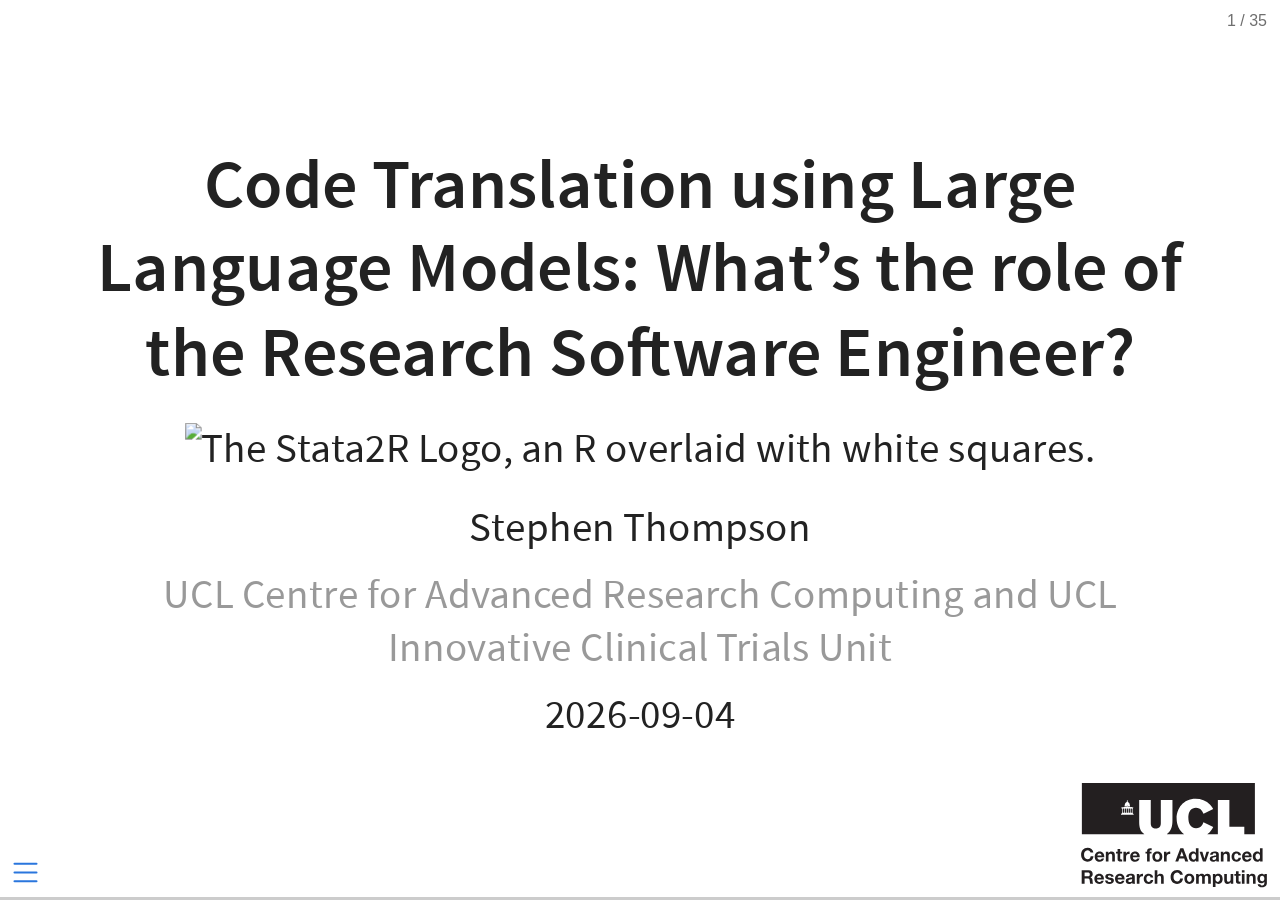
==== logo-slides.html @ 12a66d80 "Built site for gh-pages" ====
<!DOCTYPE html>
<html lang="en"><head>
<script src="logo-slides_files/libs/clipboard/clipboard.min.js"></script>
<script src="logo-slides_files/libs/quarto-html/tabby.min.js"></script>
<script src="logo-slides_files/libs/quarto-html/popper.min.js"></script>
<script src="logo-slides_files/libs/quarto-html/tippy.umd.min.js"></script>
<link href="logo-slides_files/libs/quarto-html/tippy.css" rel="stylesheet">
<link href="logo-slides_files/libs/quarto-html/light-border.css" rel="stylesheet">
<link href="logo-slides_files/libs/quarto-html/quarto-syntax-highlighting-64a204ab8560d761af7679ceaba22944.css" rel="stylesheet" id="quarto-text-highlighting-styles"><meta charset="utf-8">
  <meta name="generator" content="quarto-1.10.18">

  <meta name="author" content="Stephen Thompson">
  <meta name="dcterms.date" content="2026-09-04">
  <title>Code Translation using Large Language Models: What’s the role of the Research Software Engineer?</title>
  <meta name="apple-mobile-web-app-capable" content="yes">
  <meta name="apple-mobile-web-app-status-bar-style" content="black-translucent">
  <meta name="viewport" content="width=device-width, initial-scale=1.0, maximum-scale=1.0, user-scalable=no, minimal-ui">
  <link rel="stylesheet" href="logo-slides_files/libs/revealjs/dist/reset.css">
  <link rel="stylesheet" href="logo-slides_files/libs/revealjs/dist/reveal.css">
  <style>
    /* Default styles provided by pandoc.
    ** See https://pandoc.org/MANUAL.html#variables-for-html for config info.
    */
    span.smallcaps{font-variant: small-caps;}
    div.columns{display: flex; gap: 1.5em;}
    div.column{flex: auto;}
    @media screen {
    div.columns{gap: min(4vw, 1.5em);}
    div.column{overflow-x: auto;}
    }
    div.hanging-indent{margin-left: 1.5em; text-indent: -1.5em;}
    ul.task-list{list-style: none;}
    ul.task-list li input[type="checkbox"] {
      width: 0.8em;
      margin: 0 0.8em 0.2em -1em; /* quarto-specific, see https://github.com/quarto-dev/quarto-cli/issues/4556 */ 
      vertical-align: middle;
    }
    /* CSS for syntax highlighting */
    html { -webkit-text-size-adjust: 100%; }
    pre > code.sourceCode { white-space: pre; position: relative; }
    pre > code.sourceCode > span { display: inline-block; line-height: 1.25; }
    pre > code.sourceCode > span:empty { height: 1.2em; }
    .sourceCode { overflow: visible; }
    code.sourceCode > span { color: inherit; text-decoration: inherit; }
    div.sourceCode { margin: 1em 0; }
    pre.sourceCode { margin: 0; }
    @media screen {
    div.sourceCode { overflow: auto; }
    }
    @media print {
    pre > code.sourceCode { white-space: pre-wrap; }
    pre > code.sourceCode > span { text-indent: -5em; padding-left: 5em; }
    }
    pre.numberSource code
      { counter-reset: source-line 0; }
    pre.numberSource code > span
      { position: relative; left: -4em; counter-increment: source-line; }
    pre.numberSource code > span > a:first-child::before
      { content: counter(source-line);
        position: relative; left: -1em; text-align: right; vertical-align: baseline;
        border: none; display: inline-block;
        -webkit-touch-callout: none; -webkit-user-select: none;
        -khtml-user-select: none; -moz-user-select: none;
        -ms-user-select: none; user-select: none;
        padding: 0 4px; width: 4em;
        color: #aaaaaa;
      }
    pre.numberSource { margin-left: 3em; border-left: 1px solid #aaaaaa;  padding-left: 4px; }
    div.sourceCode
      { color: #003b4f; background-color: #f1f3f5; }
    @media screen {
    pre > code.sourceCode > span > a:first-child::before { text-decoration: underline; }
    }
    code span { color: #003b4f; } /* Normal */
    code span.al { color: #ad0000; } /* Alert */
    code span.an { color: #5e5e5e; } /* Annotation */
    code span.at { color: #657422; } /* Attribute */
    code span.bn { color: #ad0000; } /* BaseN */
    code span.bu { } /* BuiltIn */
    code span.cf { color: #003b4f; font-weight: bold; } /* ControlFlow */
    code span.ch { color: #20794d; } /* Char */
    code span.cn { color: #8f5902; } /* Constant */
    code span.co { color: #5e5e5e; } /* Comment */
    code span.cv { color: #5e5e5e; font-style: italic; } /* CommentVar */
    code span.do { color: #5e5e5e; font-style: italic; } /* Documentation */
    code span.dt { color: #ad0000; } /* DataType */
    code span.dv { color: #ad0000; } /* DecVal */
    code span.er { color: #ad0000; } /* Error */
    code span.ex { } /* Extension */
    code span.fl { color: #ad0000; } /* Float */
    code span.fu { color: #4758ab; } /* Function */
    code span.im { color: #00769e; } /* Import */
    code span.in { color: #5e5e5e; } /* Information */
    code span.kw { color: #003b4f; font-weight: bold; } /* Keyword */
    code span.op { color: #5e5e5e; } /* Operator */
    code span.ot { color: #003b4f; } /* Other */
    code span.pp { color: #ad0000; } /* Preprocessor */
    code span.sc { color: #5e5e5e; } /* SpecialChar */
    code span.ss { color: #20794d; } /* SpecialString */
    code span.st { color: #20794d; } /* String */
    code span.va { color: #111111; } /* Variable */
    code span.vs { color: #20794d; } /* VerbatimString */
    code span.wa { color: #5e5e5e; font-style: italic; } /* Warning */
  </style>
  <link rel="stylesheet" href="logo-slides_files/libs/revealjs/dist/theme/quarto-2740581606dc327e82f18f789b69d8a0.css">
  <link rel="stylesheet" href="css/style.css">
  <link href="logo-slides_files/libs/revealjs/plugin/quarto-line-highlight/line-highlight.css" rel="stylesheet">
  <link href="logo-slides_files/libs/revealjs/plugin/reveal-menu/menu.css" rel="stylesheet">
  <link href="logo-slides_files/libs/revealjs/plugin/reveal-menu/quarto-menu.css" rel="stylesheet">
  <link href="logo-slides_files/libs/revealjs/plugin/quarto-support/footer.css" rel="stylesheet">
  <style type="text/css">
    .reveal div.sourceCode {
      margin: 0;
      overflow: auto;
    }
    .reveal div.hanging-indent {
      margin-left: 1em;
      text-indent: -1em;
    }
    .reveal .slide:not(.center) {
      height: 100%;
    }
    .reveal .slide.scrollable {
      overflow-y: auto;
    }
    .reveal .footnotes {
      height: 100%;
      overflow-y: auto;
    }
    .reveal .slide .absolute {
      position: absolute;
      display: block;
    }
    .reveal .footnotes ol {
      counter-reset: ol;
      list-style-type: none; 
      margin-left: 0;
    }
    .reveal .footnotes ol li:before {
      counter-increment: ol;
      content: counter(ol) ". "; 
    }
    .reveal .footnotes ol li > p:first-child {
      display: inline-block;
    }
    .reveal .slide ul,
    .reveal .slide ol {
      margin-bottom: 0.5em;
    }
    .reveal .slide ul li,
    .reveal .slide ol li {
      margin-top: 0.4em;
      margin-bottom: 0.2em;
    }
    .reveal .slide ul[role="tablist"] li {
      margin-bottom: 0;
    }
    .reveal .slide ul li > *:first-child,
    .reveal .slide ol li > *:first-child {
      margin-block-start: 0;
    }
    .reveal .slide ul li > *:last-child,
    .reveal .slide ol li > *:last-child {
      margin-block-end: 0;
    }
    .reveal .slide .columns:nth-child(3) {
      margin-block-start: 0.8em;
    }
    .reveal blockquote {
      box-shadow: none;
    }
    .reveal .tippy-content>* {
      margin-top: 0.2em;
      margin-bottom: 0.7em;
    }
    .reveal .tippy-content>*:last-child {
      margin-bottom: 0.2em;
    }
    .reveal .slide > img.stretch.quarto-figure-center,
    .reveal .slide > img.r-stretch.quarto-figure-center {
      display: block;
      margin-left: auto;
      margin-right: auto; 
    }
    .reveal .slide > img.stretch.quarto-figure-left,
    .reveal .slide > img.r-stretch.quarto-figure-left  {
      display: block;
      margin-left: 0;
      margin-right: auto; 
    }
    .reveal .slide > img.stretch.quarto-figure-right,
    .reveal .slide > img.r-stretch.quarto-figure-right  {
      display: block;
      margin-left: auto;
      margin-right: 0; 
    }
  </style>
</head>
<body class="quarto-light">
  <div class="reveal">
    <div class="slides">

<section id="title-slide" class="center">
    <h1 class="title">Code Translation using Large Language Models: What’s the role of the Research Software Engineer?</h1>
        <figure>
      <img src="https://avatars.githubusercontent.com/u/278628511?s=400&amp;u=ba33ed091d293c8e9da8789d491a2c1964c3a53c&amp;v=4" width="20%" alt="The Stata2R Logo, an R overlaid with white squares.">
      </figure>
        <p class="author">Stephen Thompson</p>
        <p class="institute" style="color: #999;">UCL Centre for Advanced Research Computing and UCL Innovative Clinical Trials Unit</p>
        <p class="date">2026-09-04</p>
  </section>
<section id="todays-talk" class="slide level2">
<h2>Today’s Talk</h2>
<ul>
<li class="fragment">Brief Introduction (Talk/Stephen/Toby)</li>
<li class="fragment">Background (Collaboration with Clinical Trials Unit)</li>
<li class="fragment">Code Translation Motivation</li>
<li class="fragment">Code Translation Mechanics</li>
<li class="fragment">Workshop Results and Next Steps</li>
</ul>
</section>
<section id="introduction-stephen" class="slide level2">
<h2>Introduction: Stephen</h2>
<ul>
<li class="fragment">Senior Research Software Engineer Since October 2023</li>
<li class="fragment">Background in augmented reality for keyhole surgery.</li>
<li class="fragment">Mostly Healthcare projects: informus, education, EMAP, sense-base.</li>
<li class="fragment">Special interest in game development for healthcare - Astrobalance.</li>
</ul>
</section>
<section id="background---arc-collaboration-with-ictu" class="slide level2">
<h2>Background - ARC Collaboration with ICTU</h2>
<p><img data-src="images/clinical_trials_unit.png" alt="A screenshot of the Innovative Clinical Trials Unit website" height="280"></p>
<ul>
<li class="fragment">World leaders in clinical trial design</li>
<li class="fragment">Robust/tested statistics to support clinical trial design</li>
<li class="fragment">2nd Floor of 90HH</li>
</ul>
</section>
<section id="arc-ictu-collaboration" class="slide level2">
<h2>ARC / ICTU Collaboration</h2>
<ul>
<li class="fragment">Multiyear funding for ARC to support ICTU to improve code quality and sharing.</li>
<li class="fragment">Outputs:
<ul>
<li class="fragment">“Using Large Language Models and Coding Agents to Translate Stata Packages: Benefits and Risks” <a href="https://stata-uk.com/stata-uk-2026.html">Stata Con, London, Next Week</a></li>
<li class="fragment">“Code Translation using Large Language Models: What’s the role of the Research Software Engineer?” <a href="https://virtual.oxfordabstracts.com/event/76908/submission/92">RSE Con, September 2026</a></li>
</ul></li>
</ul>
</section>
<section id="motivation---stata-translation" class="slide level2">
<h2>Motivation - Stata Translation</h2>
<ul>
<li class="fragment">Stata - commercial (closed source) statistical analysis software
<ul>
<li class="fragment">economics, sociology, health</li>
</ul></li>
<li class="fragment">Researchers can publish bespoke packages.
<ul>
<li class="fragment">Stata journal enforces testing/documentation etc.</li>
</ul></li>
<li class="fragment">Compared to Python or R the software impact is limited.</li>
<li class="fragment">Can we increase software impact by translating to other languages?</li>
</ul>
</section>
<section id="motivation-stata-and-r-citation-metrics" class="slide level2">
<h2>Motivation Stata and R (Citation Metrics)</h2>
<ul>
<li class="fragment">R Journal Impact (Scimago Journal Ranking: 0.483) (H-Index 71)</li>
<li class="fragment">Stata Journal Impact (Scimago Journal Ranking: 1.699) (H-Index 123)</li>
</ul>
</section>
<section id="motivation-stata-and-r-software-metrics" class="slide level2">
<h2>Motivation Stata and R (Software Metrics)</h2>
<ul>
<li class="fragment">Stata Language on GitHub 18.4K repositories ~ median 6 stars
<ul>
<li class="fragment">High impact Stata packages reghdfe 248 stars, ietoolkit 244</li>
</ul></li>
<li class="fragment">R Language on GithHub 1.1M repositories ~ median 313 stars</li>
</ul>
</section>
<section id="motivation-stata-and-r---creating-impact" class="slide level2">
<h2>Motivation Stata and R - Creating Impact</h2>
<ul>
<li class="fragment">Conclusion. Translations;
<ul>
<li class="fragment">may not have big impact on paper citations.</li>
<li class="fragment">likely to increase the software impact (re-use, contributions, maintenance) of your software.</li>
</ul></li>
</ul>
</section>
<section id="stata2r-practicalities" class="slide level2">
<h2>Stata2R: Practicalities</h2>
<ul>
<li class="fragment">Pre-requisites:
<ul>
<li class="fragment">Well written/documented/tested Stata code 👍</li>
<li class="fragment">Language Expertise (Stata and R)</li>
<li class="fragment">Domain Expertise (Statistics)</li>
<li class="fragment">Time (funding)</li>
</ul></li>
<li class="fragment">Can we leverage advances in agent based code translation?</li>
</ul>
</section>
<section id="rapidly-growing-work-on-code-translation-using-language-models." class="slide level2">
<h2>Rapidly growing work on code translation using language models.</h2>

<img data-src="images/paper_count.png" style="width:65.0%" alt="A plot showing a rapid increase in pubications references Lanugage models and code translations (to 65 in 2025)" class="r-stretch"></section>
<section id="stata2r-practicalities-1" class="slide level2">
<h2>Stata2R: Practicalities</h2>
<ul>
<li class="fragment">Resources:
<ul>
<li class="fragment">Departmental subscription to Claude Code.</li>
<li class="fragment">Approx 4 weeks RSE time.</li>
</ul></li>
<li class="fragment">Plan:
<ul>
<li class="fragment">Research Code translation.</li>
<li class="fragment">Develop method -&gt; A Claude Plugin.</li>
<li class="fragment">Develop HowTo for Statisticians.</li>
</ul></li>
</ul>
</section>
<section id="whats-in-a-plugin" class="slide level2">
<h2>What’s in a plugin</h2>
<p>A plugin is a collection of <code>Skills</code></p>
<div class="code-copy-outer-scaffold"><div class="sourceCode" id="cb1"><pre class="sourceCode numberSource md number-lines code-with-copy"><code class="sourceCode markdown"><span id="cb1-1"><a href="" aria-label="1"></a>└── skills</span>
<span id="cb1-2"><a href="" aria-label="2"></a>    ├── add-missing-tests</span>
<span id="cb1-3"><a href="" aria-label="3"></a>    │&nbsp;&nbsp; └── SKILL.md</span>
<span id="cb1-4"><a href="" aria-label="4"></a>    ├── add-stata-tests-r</span>
<span id="cb1-5"><a href="" aria-label="5"></a>    │&nbsp;&nbsp; └── SKILL.md</span>
<span id="cb1-6"><a href="" aria-label="6"></a>    ├── hello</span>
<span id="cb1-7"><a href="" aria-label="7"></a>    │&nbsp;&nbsp; └── SKILL.md</span>
<span id="cb1-8"><a href="" aria-label="8"></a>    ├── pseudocode-to-r</span>
<span id="cb1-9"><a href="" aria-label="9"></a>    │&nbsp;&nbsp; ├── assets</span>
<span id="cb1-10"><a href="" aria-label="10"></a>    │&nbsp;&nbsp; ├── references</span>
<span id="cb1-11"><a href="" aria-label="11"></a>    │&nbsp;&nbsp; │&nbsp;&nbsp; └── language_mappings.md</span>
<span id="cb1-12"><a href="" aria-label="12"></a>    │&nbsp;&nbsp; └── SKILL.md</span>
<span id="cb1-13"><a href="" aria-label="13"></a>    ├── run-stata</span>
<span id="cb1-14"><a href="" aria-label="14"></a>    │&nbsp;&nbsp; └── SKILL.md</span>
<span id="cb1-15"><a href="" aria-label="15"></a>    ├── stata-to-pseudocode</span>
<span id="cb1-16"><a href="" aria-label="16"></a>    │&nbsp;&nbsp; ├── assets</span>
<span id="cb1-17"><a href="" aria-label="17"></a>    │&nbsp;&nbsp; ├── references</span>
<span id="cb1-18"><a href="" aria-label="18"></a>    │&nbsp;&nbsp; └── SKILL.md</span>
<span id="cb1-19"><a href="" aria-label="19"></a>    └── translation-strategy</span>
<span id="cb1-20"><a href="" aria-label="20"></a>        ├── assets</span>
<span id="cb1-21"><a href="" aria-label="21"></a>        ├── references</span>
<span id="cb1-22"><a href="" aria-label="22"></a>        └── SKILL.md</span>
<span id="cb1-23"><a href="" aria-label="23"></a></span>
<span id="cb1-24"><a href="" aria-label="24"></a>15 directories, 8 files</span></code></pre></div><button title="Copy to Clipboard" class="code-copy-button"><i class="bi"></i></button></div>
</section>
<section id="whats-in-a-skill" class="slide level2">
<h2>What’s in a Skill</h2>
<p><a href="https://github.com/stata-translations/Stata2R/blob/main/stata-translation/skills/">Skills are Markdown</a></p>
<ul>
<li class="fragment"><p>And easy to install</p>
<pre><code>/plugins marketplace add https://github.com/stata-translations/Stata2R.git
/plugin install stata-translation
/reload-plugins
/stata-translation:hello</code></pre></li>
</ul>
</section>
<section id="run-as-an-interactive-workshop" class="slide level2">
<h2>Run as an interactive workshop</h2>
<p>Developed and delivered a <a href="https://github.com/stata-translations/Stata2R/blob/main/docs/workshop.md">Workshop</a> to around 10 statisticians. Aims:</p>
<ul>
<li class="fragment">Teach them how to use Claude to translate code.</li>
<li class="fragment">Leverage their skills to help understand how well Claude works.
<ul>
<li class="fragment"><a href="https://forms.cloud.microsoft/Pages/ResponsePage.aspx?id=_oivH5ipW0yTySEKEdmlwuNcJ7ofdGhDpRexUha3NYhUMU5QQ000NVpFTVRKRTEzRDRCQ0w4V05XMS4u">Pre Workshop Surveys</a></li>
<li class="fragment"><a href="https://forms.office.com/Pages/ResponsePage.aspx?id=_oivH5ipW0yTySEKEdmlwkgtFALcEfRKnhSRePBd-9dUQjI1SzdIT1pROVBHVDJSNDU3QUNZVTBGTiQlQCN0PWcu">Post work shop survey</a></li>
</ul></li>
</ul>
</section>
<section id="results-brief" class="slide level2">
<h2>Results: Brief</h2>
<ul>
<li class="fragment">Claude can translate code and appears to give sensible results.</li>
<li class="fragment">Participants were generally happy and eager to pursue this further.
<ul>
<li class="fragment">Statisticians take the accuracy of the software very seriously.</li>
</ul></li>
</ul>
</section>
<section id="pre-workshop-current-roles" class="slide level2">
<h2>Pre-Workshop: Current Roles</h2>
<iframe width="100%" height="100%" src="https://stata-translations.github.io/workshop-results/pre-roles.html" title="Answers to survey question on current roles. Total of 9 statisticians, 5 researchers, 1 research software engineer, one Data Scientist."></iframe>
</section>
<section id="pre-workshop-stata-fluency" class="slide level2">
<h2>Pre-Workshop: Stata Fluency</h2>
<iframe width="100%" height="100%" src="https://stata-translations.github.io/workshop-results/pre-stata_fluency.html" title="The participants self reported stata fluency. 8 were fluent, 4 Occasional, 1 never."></iframe>
</section>
<section id="pre-workshop-stata-and-r-fluency" class="slide level2">
<h2>Pre-Workshop: Stata and R Fluency</h2>
<iframe width="100%" height="100%" src="https://stata-translations.github.io/workshop-results/pre-stata-vs-r_fluency.html" title="X-Y plot of Stata vs R Fluency. No one was fluent in both."></iframe>
</section>
<section id="pre-workshop-language-correlation" class="slide level2">
<h2>Pre-Workshop: Language Correlation</h2>
<iframe width="100%" height="100%" src="https://stata-translations.github.io/workshop-results/pre-languages.html" title="Correlation between language fluency. Fluency in Stata was negatively correlated with fluency in R, Python, and Matlab."></iframe>
</section>
<section id="pre-workshop-expectations-word-cloud" class="slide level2">
<h2>Pre-Workshop: Expectations Word Cloud</h2>
<iframe width="100%" height="100%" src="https://stata-translations.github.io/workshop-results/pre_expectations.html" title="A word cloud of answers to the free text question 'Is there anything specific you want to get out of the workshop?' The dominant phrase is 'Stata to R Translation' Other phrases include 'LLM Workflow best practices' and 'Exploring Claude's Capabilities'"></iframe>
</section>
<section id="post-workshop-concerns-work-cloud" class="slide level2">
<h2>Post-Workshop: Concerns Work Cloud</h2>
<iframe width="100%" height="100%" src="https://stata-translations.github.io/workshop-results/post_concerns_wordcloud.html" title="A word cloud of answers to the post workshop question 'What concerns (if any) do you have with using large language models for code translation? Notabale answers include 'Fear of hidden errors' and 'Testing and output control'"></iframe>
</section>
<section id="post-workshop-ideas-for-improvements-future-work." class="slide level2">
<h2>Post-Workshop: Ideas for Improvements / Future Work.</h2>
<iframe width="100%" height="100%" src="https://stata-translations.github.io/workshop-results/post_improvements.html" title="A word cloud of answers to the question " what="" improvements="" would="" you="" suggest?="" most="" respondonts="" wanted="" to="" see="" more="" work="" on="" 'verifying="" correctness'"=""></iframe>
</section>
<section id="post-workshop-skills-assessment-analysis." class="slide level2">
<h2>Post-Workshop: Skills assessment (analysis).</h2>
<iframe width="100%" height="100%" src="https://stata-translations.github.io/workshop-results/post_model_analysis.html" title="The third blood vessel game."></iframe>
</section>
<section id="post-workshop-skills-assessment-infrastructure." class="slide level2">
<h2>Post-Workshop: Skills assessment (infrastructure).</h2>
<iframe width="100%" height="100%" src="https://stata-translations.github.io/workshop-results/post_model_infrastructure.html" title="The third blood vessel game."></iframe>
</section>
<section id="post-workshop-skills-assessment-interaction-required." class="slide level2">
<h2>Post-Workshop: Skills assessment (interaction required).</h2>
<iframe width="100%" height="100%" src="https://stata-translations.github.io/workshop-results/post_model_interaction.html" title="The third blood vessel game."></iframe>
</section>
<section id="post-workshop-skills-assessment-pseudocode." class="slide level2">
<h2>Post-Workshop: Skills assessment (pseudocode).</h2>
<iframe width="100%" height="100%" src="https://stata-translations.github.io/workshop-results/post_model_pseudocode.html" title="The third blood vessel game."></iframe>
</section>
<section id="post-workshop-skills-assessment-reliability." class="slide level2">
<h2>Post-Workshop: Skills assessment (reliability).</h2>
<iframe width="100%" height="100%" src="https://stata-translations.github.io/workshop-results/post_model_reliability.html" title="The third blood vessel game."></iframe>
</section>
<section id="post-workshop-skills-assessment-target-language-quality." class="slide level2">
<h2>Post-Workshop: Skills assessment (target language quality).</h2>
<iframe width="100%" height="100%" src="https://stata-translations.github.io/workshop-results/post_model_target_language.html" title="The third blood vessel game."></iframe>
</section>
<section id="post-workshop-skills-assessment-testing-quality." class="slide level2">
<h2>Post-Workshop: Skills assessment (testing quality).</h2>
<iframe width="100%" height="100%" src="https://stata-translations.github.io/workshop-results/post_model_testing.html" title="The third blood vessel game."></iframe>
</section>
<section id="post-workshop-skills-assessment-time-taken." class="slide level2">
<h2>Post-Workshop: Skills assessment (Time Taken).</h2>
<iframe width="100%" height="100%" src="https://stata-translations.github.io/workshop-results/post_model_time.html" title="The third blood vessel game."></iframe>
</section>
<section id="post-workshop-skills-assessment-documentation-quality." class="slide level2">
<h2>Post-Workshop: Skills assessment (Documentation Quality).</h2>
<iframe width="100%" height="100%" src="https://stata-translations.github.io/workshop-results/post_model_vs_effort.html" title="The third blood vessel game."></iframe>
</section>
<section id="post-workshop-workshop-quality" class="slide level2">
<h2>Post-Workshop: Workshop Quality</h2>
<iframe width="100%" height="100%" src="https://stata-translations.github.io/workshop-results/post_workshop_useful.html" title="The third blood vessel game."></iframe>
</section>
<section id="summary" class="slide level2">
<h2>Summary</h2>
<ul>
<li class="fragment">Claude can translate code.</li>
<li class="fragment">The plugin provides some structure, but human intervention is still required to keep Claude on track.</li>
<li class="fragment">Translation depends on documentation and testing as well as source code quality.</li>
<li class="fragment">Results are non deterministic.</li>
<li class="fragment">Future work: Publish to CRAN.</li>
</ul>
</section>
<section id="with-thanks-to" class="slide level2">
<h2>With thanks to:</h2>
<p>Asif Tamuri, James Carpenter, Matthew Burnell, David Fisher, Babak Choodri-Oskooei, Matteo Quartagno, Becky Turner, Tra My Pham, Guilio Scola, Michelle Clements, Ian White, Samina Begum, Henry Bern, Akshay Jagadeesh, David Perez-Suarez, Haroon Chughtai, and Toby.</p>

</section>
    </div>
  <div class="quarto-auto-generated-content" style="display: none;">
<p><img src="images/arc-logo.svg" class="slide-logo"></p>
<div class="footer footer-default">

</div>
</div></div>

  <script>window.backupDefine = window.define; window.define = undefined;</script>
  <script src="logo-slides_files/libs/revealjs/dist/reveal.js"></script>
  <!-- reveal.js plugins -->
  <script src="logo-slides_files/libs/revealjs/plugin/quarto-line-highlight/line-highlight.js"></script>
  <script src="logo-slides_files/libs/revealjs/plugin/pdf-export/pdfexport.js"></script>
  <script src="logo-slides_files/libs/revealjs/plugin/reveal-menu/menu.js"></script>
  <script src="logo-slides_files/libs/revealjs/plugin/reveal-menu/quarto-menu.js"></script>
  <script src="logo-slides_files/libs/revealjs/plugin/quarto-support/support.js"></script>
  

  <script src="logo-slides_files/libs/revealjs/plugin/notes/notes.js"></script>
  <script src="logo-slides_files/libs/revealjs/plugin/search/search.js"></script>
  <script src="logo-slides_files/libs/revealjs/plugin/zoom/zoom.js"></script>
  <script src="logo-slides_files/libs/revealjs/plugin/math/math.js"></script>
  <script>window.define = window.backupDefine; window.backupDefine = undefined;</script>

  <script>

      // Full list of configuration options available at:
      // https://revealjs.com/config/
      Reveal.initialize({
'controlsAuto': true,
'previewLinksAuto': false,
'pdfSeparateFragments': false,
'autoAnimateEasing': "ease",
'autoAnimateDuration': 1,
'autoAnimateUnmatched': true,
'jumpToSlide': true,
'menu': {"side":"left","useTextContentForMissingTitles":true,"markers":false,"loadIcons":false,"custom":[{"title":"Tools","icon":"<i class=\"fas fa-gear\"></i>","content":"<ul class=\"slide-menu-items\">\n<li class=\"slide-tool-item active\" data-item=\"0\"><a href=\"#\" onclick=\"RevealMenuToolHandlers.fullscreen(event)\"><kbd>f</kbd> Fullscreen</a></li>\n<li class=\"slide-tool-item\" data-item=\"1\"><a href=\"#\" onclick=\"RevealMenuToolHandlers.speakerMode(event)\"><kbd>s</kbd> Speaker View</a></li>\n<li class=\"slide-tool-item\" data-item=\"2\"><a href=\"#\" onclick=\"RevealMenuToolHandlers.overview(event)\"><kbd>o</kbd> Slide Overview</a></li>\n<li class=\"slide-tool-item\" data-item=\"3\"><a href=\"#\" onclick=\"RevealMenuToolHandlers.togglePdfExport(event)\"><kbd>e</kbd> PDF Export Mode</a></li>\n<li class=\"slide-tool-item\" data-item=\"4\"><a href=\"#\" onclick=\"RevealMenuToolHandlers.toggleScrollView(event)\"><kbd>r</kbd> Scroll View Mode</a></li>\n<li class=\"slide-tool-item\" data-item=\"5\"><a href=\"#\" onclick=\"RevealMenuToolHandlers.keyboardHelp(event)\"><kbd>?</kbd> Keyboard Help</a></li>\n</ul>"}],"openButton":true},
'smaller': false,
 
        // Display controls in the bottom right corner
        controls: false,

        // Help the user learn the controls by providing hints, for example by
        // bouncing the down arrow when they first encounter a vertical slide
        controlsTutorial: false,

        // Determines where controls appear, "edges" or "bottom-right"
        controlsLayout: 'edges',

        // Visibility rule for backwards navigation arrows; "faded", "hidden"
        // or "visible"
        controlsBackArrows: 'faded',

        // Display a presentation progress bar
        progress: true,

        // Display the page number of the current slide
        slideNumber: 'c/t',

        // 'all', 'print', or 'speaker'
        showSlideNumber: 'all',

        // Add the current slide number to the URL hash so that reloading the
        // page/copying the URL will return you to the same slide
        hash: true,

        // Start with 1 for the hash rather than 0
        hashOneBasedIndex: false,

        // Flags if we should monitor the hash and change slides accordingly
        respondToHashChanges: true,

        // Push each slide change to the browser history
        history: true,

        // Enable keyboard shortcuts for navigation
        keyboard: true,

        // Enable the slide overview mode
        overview: true,

        // Disables the default reveal.js slide layout (scaling and centering)
        // so that you can use custom CSS layout
        disableLayout: false,

        // Vertical centering of slides
        center: false,

        // Enables touch navigation on devices with touch input
        touch: true,

        // Loop the presentation
        loop: false,

        // Change the presentation direction to be RTL
        rtl: false,

        // see https://revealjs.com/vertical-slides/#navigation-mode
        navigationMode: 'linear',

        // Randomizes the order of slides each time the presentation loads
        shuffle: false,

        // Turns fragments on and off globally
        fragments: true,

        // Flags whether to include the current fragment in the URL,
        // so that reloading brings you to the same fragment position
        fragmentInURL: false,

        // Flags if the presentation is running in an embedded mode,
        // i.e. contained within a limited portion of the screen
        embedded: false,

        // Flags if we should show a help overlay when the questionmark
        // key is pressed
        help: true,

        // Flags if it should be possible to pause the presentation (blackout)
        pause: true,

        // Flags if speaker notes should be visible to all viewers
        showNotes: false,

        // Global override for autoplaying embedded media (null/true/false)
        autoPlayMedia: null,

        // Global override for preloading lazy-loaded iframes (null/true/false)
        preloadIframes: null,

        // Number of milliseconds between automatically proceeding to the
        // next slide, disabled when set to 0, this value can be overwritten
        // by using a data-autoslide attribute on your slides
        autoSlide: 0,

        // Stop auto-sliding after user input
        autoSlideStoppable: true,

        // Use this method for navigation when auto-sliding
        autoSlideMethod: null,

        // Specify the average time in seconds that you think you will spend
        // presenting each slide. This is used to show a pacing timer in the
        // speaker view
        defaultTiming: null,

        // Enable slide navigation via mouse wheel
        mouseWheel: false,

        // The display mode that will be used to show slides
        display: 'block',

        // Hide cursor if inactive
        hideInactiveCursor: true,

        // Time before the cursor is hidden (in ms)
        hideCursorTime: 5000,

        // Opens links in an iframe preview overlay
        previewLinks: false,

        // Transition style (none/fade/slide/convex/concave/zoom)
        transition: 'none',

        // Transition speed (default/fast/slow)
        transitionSpeed: 'default',

        // Transition style for full page slide backgrounds
        // (none/fade/slide/convex/concave/zoom)
        backgroundTransition: 'none',

        // Number of slides away from the current that are visible
        viewDistance: 3,

        // Number of slides away from the current that are visible on mobile
        // devices. It is advisable to set this to a lower number than
        // viewDistance in order to save resources.
        mobileViewDistance: 2,

        // The "normal" size of the presentation, aspect ratio will be preserved
        // when the presentation is scaled to fit different resolutions. Can be
        // specified using percentage units.
        width: 1050,

        height: 700,

        // Factor of the display size that should remain empty around the content
        margin: 0.15,

        math: {
          mathjax: 'https://cdn.jsdelivr.net/npm/mathjax@2.7.9/MathJax.js',
          config: 'TeX-AMS_HTML-full',
          tex2jax: {
            inlineMath: [['\\(','\\)']],
            displayMath: [['\\[','\\]']],
            balanceBraces: true,
            processEscapes: false,
            processRefs: true,
            processEnvironments: true,
            preview: 'TeX',
            skipTags: ['script','noscript','style','textarea','pre','code'],
            ignoreClass: 'tex2jax_ignore',
            processClass: 'tex2jax_process'
          },
        },

        // reveal.js plugins
        plugins: [QuartoLineHighlight, PdfExport, RevealMenu, QuartoSupport,

          RevealMath,
          RevealNotes,
          RevealSearch,
          RevealZoom
        ]
      });
    </script>
    <script id="quarto-html-after-body" type="application/javascript">
      window.document.addEventListener("DOMContentLoaded", function (event) {
        const tabsets =  window.document.querySelectorAll(".panel-tabset-tabby")
        tabsets.forEach(function(tabset) {
          const tabby = new Tabby('#' + tabset.id);
        });
        const isCodeAnnotation = (el) => {
          for (const clz of el.classList) {
            if (clz.startsWith('code-annotation-')) {                     
              return true;
            }
          }
          return false;
        }
        const onCopySuccess = function(e) {
          // button target
          const button = e.trigger;
          // don't keep focus
          button.blur();
          // flash "checked"
          button.classList.add('code-copy-button-checked');
          var currentTitle = button.getAttribute("title");
          button.setAttribute("title", "Copied!");
          let tooltip;
          if (window.bootstrap) {
            button.setAttribute("data-bs-toggle", "tooltip");
            button.setAttribute("data-bs-placement", "left");
            button.setAttribute("data-bs-title", "Copied!");
            tooltip = new bootstrap.Tooltip(button, 
              { trigger: "manual", 
                customClass: "code-copy-button-tooltip",
                offset: [0, -8]});
            tooltip.show();    
          }
          setTimeout(function() {
            if (tooltip) {
              tooltip.hide();
              button.removeAttribute("data-bs-title");
              button.removeAttribute("data-bs-toggle");
              button.removeAttribute("data-bs-placement");
            }
            button.setAttribute("title", currentTitle);
            button.classList.remove('code-copy-button-checked');
          }, 1000);
          // clear code selection
          e.clearSelection();
        }
        const getTextToCopy = function(trigger) {
          const outerScaffold = trigger.parentElement.cloneNode(true);
          const codeEl = outerScaffold.querySelector('code');
          for (const childEl of codeEl.children) {
            if (isCodeAnnotation(childEl)) {
              childEl.remove();
            }
          }
          return codeEl.innerText;
        }
        const clipboard = new window.ClipboardJS('.code-copy-button:not([data-in-quarto-modal])', {
          text: getTextToCopy
        });
        clipboard.on('success', onCopySuccess);
        if (window.document.getElementById('quarto-embedded-source-code-modal')) {
          const clipboardModal = new window.ClipboardJS('.code-copy-button[data-in-quarto-modal]', {
            text: getTextToCopy,
            container: window.document.getElementById('quarto-embedded-source-code-modal')
          });
          clipboardModal.on('success', onCopySuccess);
        }
          var localhostRegex = new RegExp(/^(?:http|https):\/\/localhost\:?[0-9]*\//);
          var mailtoRegex = new RegExp(/^mailto:/);
            var filterRegex = new RegExp('/' + window.location.host + '/');
          var isInternal = (href) => {
              return filterRegex.test(href) || localhostRegex.test(href) || mailtoRegex.test(href);
          }
          // Inspect non-navigation links and adorn them if external
         var links = window.document.querySelectorAll('a[href]:not(.nav-link):not(.navbar-brand):not(.toc-action):not(.sidebar-link):not(.sidebar-item-toggle):not(.pagination-link):not(.no-external):not([aria-hidden]):not(.dropdown-item):not(.quarto-navigation-tool):not(.about-link)');
          for (var i=0; i<links.length; i++) {
            const link = links[i];
            if (!isInternal(link.href)) {
              // undo the damage that might have been done by quarto-nav.js in the case of
              // links that we want to consider external
              if (link.dataset.originalHref !== undefined) {
                link.href = link.dataset.originalHref;
              }
            }
          }
        function tippyHover(el, contentFn, onTriggerFn, onUntriggerFn) {
          const config = {
            allowHTML: true,
            maxWidth: 500,
            delay: 100,
            arrow: false,
            appendTo: function(el) {
                return el.closest('section.slide') || el.parentElement;
            },
            interactive: true,
            interactiveBorder: 10,
            theme: 'light-border',
            placement: 'bottom-start',
          };
          if (contentFn) {
            config.content = contentFn;
          }
          if (onTriggerFn) {
            config.onTrigger = onTriggerFn;
          }
          if (onUntriggerFn) {
            config.onUntrigger = onUntriggerFn;
          }
            config['offset'] = [0,0];
            config['maxWidth'] = 700;
          window.tippy(el, config); 
        }
        const noterefs = window.document.querySelectorAll('a[role="doc-noteref"]');
        for (var i=0; i<noterefs.length; i++) {
          const ref = noterefs[i];
          tippyHover(ref, function() {
            // use id or data attribute instead here
            let href = ref.getAttribute('data-footnote-href') || ref.getAttribute('href');
            try { href = new URL(href).hash; } catch {}
            const id = href.replace(/^#\/?/, "");
            const note = window.document.getElementById(id);
            if (note) {
              return note.innerHTML;
            } else {
              return "";
            }
          });
        }
        const findCites = (el) => {
          const parentEl = el.parentElement;
          if (parentEl) {
            const cites = parentEl.dataset.cites;
            if (cites) {
              return {
                el,
                cites: cites.split(' ')
              };
            } else {
              return findCites(el.parentElement)
            }
          } else {
            return undefined;
          }
        };
        var bibliorefs = window.document.querySelectorAll('a[role="doc-biblioref"]');
        for (var i=0; i<bibliorefs.length; i++) {
          const ref = bibliorefs[i];
          const citeInfo = findCites(ref);
          if (citeInfo) {
            tippyHover(citeInfo.el, function() {
              var popup = window.document.createElement('div');
              citeInfo.cites.forEach(function(cite) {
                var citeDiv = window.document.createElement('div');
                citeDiv.classList.add('hanging-indent');
                citeDiv.classList.add('csl-entry');
                var biblioDiv = window.document.getElementById('ref-' + cite);
                if (biblioDiv) {
                  citeDiv.innerHTML = biblioDiv.innerHTML;
                }
                popup.appendChild(citeDiv);
              });
              return popup.innerHTML;
            });
          }
        }
      });
      </script>
    

</body></html>
---- logo-slides_files/libs/quarto-html/tippy.css ----
.tippy-box[data-animation=fade][data-state=hidden]{opacity:0}[data-tippy-root]{max-width:calc(100vw - 10px)}.tippy-box{position:relative;background-color:#333;color:#fff;border-radius:4px;font-size:14px;line-height:1.4;white-space:normal;outline:0;transition-property:transform,visibility,opacity}.tippy-box[data-placement^=top]>.tippy-arrow{bottom:0}.tippy-box[data-placement^=top]>.tippy-arrow:before{bottom:-7px;left:0;border-width:8px 8px 0;border-top-color:initial;transform-origin:center top}.tippy-box[data-placement^=bottom]>.tippy-arrow{top:0}.tippy-box[data-placement^=bottom]>.tippy-arrow:before{top:-7px;left:0;border-width:0 8px 8px;border-bottom-color:initial;transform-origin:center bottom}.tippy-box[data-placement^=left]>.tippy-arrow{right:0}.tippy-box[data-placement^=left]>.tippy-arrow:before{border-width:8px 0 8px 8px;border-left-color:initial;right:-7px;transform-origin:center left}.tippy-box[data-placement^=right]>.tippy-arrow{left:0}.tippy-box[data-placement^=right]>.tippy-arrow:before{left:-7px;border-width:8px 8px 8px 0;border-right-color:initial;transform-origin:center right}.tippy-box[data-inertia][data-state=visible]{transition-timing-function:cubic-bezier(.54,1.5,.38,1.11)}.tippy-arrow{width:16px;height:16px;color:#333}.tippy-arrow:before{content:"";position:absolute;border-color:transparent;border-style:solid}.tippy-content{position:relative;padding:5px 9px;z-index:1}
---- logo-slides_files/libs/quarto-html/light-border.css ----
.tippy-box[data-theme~=light-border]{background-color:#fff;background-clip:padding-box;border:1px solid rgba(0,8,16,.15);color:#333;box-shadow:0 4px 14px -2px rgba(0,8,16,.08)}.tippy-box[data-theme~=light-border]>.tippy-backdrop{background-color:#fff}.tippy-box[data-theme~=light-border]>.tippy-arrow:after,.tippy-box[data-theme~=light-border]>.tippy-svg-arrow:after{content:"";position:absolute;z-index:-1}.tippy-box[data-theme~=light-border]>.tippy-arrow:after{border-color:transparent;border-style:solid}.tippy-box[data-theme~=light-border][data-placement^=top]>.tippy-arrow:before{border-top-color:#fff}.tippy-box[data-theme~=light-border][data-placement^=top]>.tippy-arrow:after{border-top-color:rgba(0,8,16,.2);border-width:7px 7px 0;top:17px;left:1px}.tippy-box[data-theme~=light-border][data-placement^=top]>.tippy-svg-arrow>svg{top:16px}.tippy-box[data-theme~=light-border][data-placement^=top]>.tippy-svg-arrow:after{top:17px}.tippy-box[data-theme~=light-border][data-placement^=bottom]>.tippy-arrow:before{border-bottom-color:#fff;bottom:16px}.tippy-box[data-theme~=light-border][data-placement^=bottom]>.tippy-arrow:after{border-bottom-color:rgba(0,8,16,.2);border-width:0 7px 7px;bottom:17px;left:1px}.tippy-box[data-theme~=light-border][data-placement^=bottom]>.tippy-svg-arrow>svg{bottom:16px}.tippy-box[data-theme~=light-border][data-placement^=bottom]>.tippy-svg-arrow:after{bottom:17px}.tippy-box[data-theme~=light-border][data-placement^=left]>.tippy-arrow:before{border-left-color:#fff}.tippy-box[data-theme~=light-border][data-placement^=left]>.tippy-arrow:after{border-left-color:rgba(0,8,16,.2);border-width:7px 0 7px 7px;left:17px;top:1px}.tippy-box[data-theme~=light-border][data-placement^=left]>.tippy-svg-arrow>svg{left:11px}.tippy-box[data-theme~=light-border][data-placement^=left]>.tippy-svg-arrow:after{left:12px}.tippy-box[data-theme~=light-border][data-placement^=right]>.tippy-arrow:before{border-right-color:#fff;right:16px}.tippy-box[data-theme~=light-border][data-placement^=right]>.tippy-arrow:after{border-width:7px 7px 7px 0;right:17px;top:1px;border-right-color:rgba(0,8,16,.2)}.tippy-box[data-theme~=light-border][data-placement^=right]>.tippy-svg-arrow>svg{right:11px}.tippy-box[data-theme~=light-border][data-placement^=right]>.tippy-svg-arrow:after{right:12px}.tippy-box[data-theme~=light-border]>.tippy-svg-arrow{fill:#fff}.tippy-box[data-theme~=light-border]>.tippy-svg-arrow:after{background-image:url([data-uri]);background-size:16px 6px;width:16px;height:6px}
---- logo-slides_files/libs/quarto-html/quarto-syntax-highlighting-64a204ab8560d761af7679ceaba22944.css ----
/* quarto syntax highlight colors */
:root {
  --quarto-hl-ot-color: #003B4F;
  --quarto-hl-at-color: #657422;
  --quarto-hl-ss-color: #20794D;
  --quarto-hl-an-color: #5E5E5E;
  --quarto-hl-fu-color: #4758AB;
  --quarto-hl-st-color: #20794D;
  --quarto-hl-cf-color: #003B4F;
  --quarto-hl-op-color: #5E5E5E;
  --quarto-hl-er-color: #AD0000;
  --quarto-hl-bn-color: #AD0000;
  --quarto-hl-al-color: #AD0000;
  --quarto-hl-va-color: #111111;
  --quarto-hl-bu-color: inherit;
  --quarto-hl-ex-color: inherit;
  --quarto-hl-pp-color: #AD0000;
  --quarto-hl-in-color: #5E5E5E;
  --quarto-hl-vs-color: #20794D;
  --quarto-hl-wa-color: #5E5E5E;
  --quarto-hl-do-color: #5E5E5E;
  --quarto-hl-im-color: #00769E;
  --quarto-hl-ch-color: #20794D;
  --quarto-hl-dt-color: #AD0000;
  --quarto-hl-fl-color: #AD0000;
  --quarto-hl-co-color: #5E5E5E;
  --quarto-hl-cv-color: #5E5E5E;
  --quarto-hl-cn-color: #8f5902;
  --quarto-hl-sc-color: #5E5E5E;
  --quarto-hl-dv-color: #AD0000;
  --quarto-hl-kw-color: #003B4F;
}

/* other quarto variables */
:root {
  --quarto-font-monospace: SFMono-Regular, Menlo, Monaco, Consolas, "Liberation Mono", "Courier New", monospace;
}

/* syntax highlight based on Pandoc's rules */
pre > code.sourceCode > span {
  color: #003B4F;
}

code.sourceCode > span {
  color: #003B4F;
}

div.sourceCode,
div.sourceCode pre.sourceCode {
  color: #003B4F;
}

/* Normal */
code span {
  color: #003B4F;
}

/* Alert */
code span.al {
  color: #AD0000;
  font-style: inherit;
}

/* Annotation */
code span.an {
  color: #5E5E5E;
  font-style: inherit;
}

/* Attribute */
code span.at {
  color: #657422;
  font-style: inherit;
}

/* BaseN */
code span.bn {
  color: #AD0000;
  font-style: inherit;
}

/* BuiltIn */
code span.bu {
  font-style: inherit;
}

/* ControlFlow */
code span.cf {
  color: #003B4F;
  font-weight: bold;
  font-style: inherit;
}

/* Char */
code span.ch {
  color: #20794D;
  font-style: inherit;
}

/* Constant */
code span.cn {
  color: #8f5902;
  font-style: inherit;
}

/* Comment */
code span.co {
  color: #5E5E5E;
  font-style: inherit;
}

/* CommentVar */
code span.cv {
  color: #5E5E5E;
  font-style: italic;
}

/* Documentation */
code span.do {
  color: #5E5E5E;
  font-style: italic;
}

/* DataType */
code span.dt {
  color: #AD0000;
  font-style: inherit;
}

/* DecVal */
code span.dv {
  color: #AD0000;
  font-style: inherit;
}

/* Error */
code span.er {
  color: #AD0000;
  font-style: inherit;
}

/* Extension */
code span.ex {
  font-style: inherit;
}

/* Float */
code span.fl {
  color: #AD0000;
  font-style: inherit;
}

/* Function */
code span.fu {
  color: #4758AB;
  font-style: inherit;
}

/* Import */
code span.im {
  color: #00769E;
  font-style: inherit;
}

/* Information */
code span.in {
  color: #5E5E5E;
  font-style: inherit;
}

/* Keyword */
code span.kw {
  color: #003B4F;
  font-weight: bold;
  font-style: inherit;
}

/* Operator */
code span.op {
  color: #5E5E5E;
  font-style: inherit;
}

/* Other */
code span.ot {
  color: #003B4F;
  font-style: inherit;
}

/* Preprocessor */
code span.pp {
  color: #AD0000;
  font-style: inherit;
}

/* SpecialChar */
code span.sc {
  color: #5E5E5E;
  font-style: inherit;
}

/* SpecialString */
code span.ss {
  color: #20794D;
  font-style: inherit;
}

/* String */
code span.st {
  color: #20794D;
  font-style: inherit;
}

/* Variable */
code span.va {
  color: #111111;
  font-style: inherit;
}

/* VerbatimString */
code span.vs {
  color: #20794D;
  font-style: inherit;
}

/* Warning */
code span.wa {
  color: #5E5E5E;
  font-style: italic;
}

.prevent-inlining {
  content: "</";
}

/*# sourceMappingURL=9d8d5bb603a83b8298b89080a598c93b.css.map */
---- logo-slides_files/libs/revealjs/dist/theme/quarto-2740581606dc327e82f18f789b69d8a0.css ----
@import"./fonts/source-sans-pro/source-sans-pro.css";:root{--r-background-color: #fff;--r-main-font: Source Sans Pro, Helvetica, sans-serif;--r-main-font-size: 40px;--r-main-color: #222;--r-block-margin: 12px;--r-heading-margin: 0 0 12px 0;--r-heading-font: Source Sans Pro, Helvetica, sans-serif;--r-heading-color: #222;--r-heading-line-height: 1.2;--r-heading-letter-spacing: normal;--r-heading-text-transform: none;--r-heading-text-shadow: none;--r-heading-font-weight: 600;--r-heading1-text-shadow: none;--r-heading1-size: 2.5em;--r-heading2-size: 1.6em;--r-heading3-size: 1.3em;--r-heading4-size: 1em;--r-code-font: SFMono-Regular, Menlo, Monaco, Consolas, Liberation Mono, Courier New, monospace;--r-link-color: #2a76dd;--r-link-color-dark: rgb(25.6720647773, 83.0566801619, 160.8279352227);--r-link-color-hover: rgb(85.979757085, 146.2874493927, 228.020242915);--r-selection-background-color: rgb(151.9493927126, 188.7186234818, 238.5506072874);--r-selection-color: #fff;--r-overlay-element-bg-color: 240, 240, 240;--r-overlay-element-fg-color: 0, 0, 0}.reveal-viewport{background:#fff;background-color:var(--r-background-color)}.reveal{font-family:var(--r-main-font);font-size:var(--r-main-font-size);font-weight:normal;color:var(--r-main-color)}.reveal ::selection{color:var(--r-selection-color);background:var(--r-selection-background-color);text-shadow:none}.reveal ::-moz-selection{color:var(--r-selection-color);background:var(--r-selection-background-color);text-shadow:none}.reveal .slides section,.reveal .slides section>section{line-height:1.3;font-weight:inherit}.reveal h1,.reveal h2,.reveal h3,.reveal h4,.reveal h5,.reveal h6{margin:var(--r-heading-margin);color:var(--r-heading-color);font-family:var(--r-heading-font);font-weight:var(--r-heading-font-weight);line-height:var(--r-heading-line-height);letter-spacing:var(--r-heading-letter-spacing);text-transform:var(--r-heading-text-transform);text-shadow:var(--r-heading-text-shadow);word-wrap:break-word}.reveal h1{font-size:var(--r-heading1-size)}.reveal h2{font-size:var(--r-heading2-size)}.reveal h3{font-size:var(--r-heading3-size)}.reveal h4{font-size:var(--r-heading4-size)}.reveal h1{text-shadow:var(--r-heading1-text-shadow)}.reveal p{margin:var(--r-block-margin) 0;line-height:1.3}.reveal h1:last-child,.reveal h2:last-child,.reveal h3:last-child,.reveal h4:last-child,.reveal h5:last-child,.reveal h6:last-child{margin-bottom:0}.reveal img,.reveal video,.reveal iframe{max-width:95%;max-height:95%}.reveal strong,.reveal b{font-weight:bold}.reveal em{font-style:italic}.reveal ol,.reveal dl,.reveal ul{display:inline-block;text-align:left;margin:0 0 0 1em}.reveal ol{list-style-type:decimal}.reveal ul{list-style-type:disc}.reveal ul ul{list-style-type:square}.reveal ul ul ul{list-style-type:circle}.reveal ul ul,.reveal ul ol,.reveal ol ol,.reveal ol ul{display:block;margin-left:40px}.reveal dt{font-weight:bold}.reveal dd{margin-left:40px}.reveal blockquote{display:block;position:relative;width:70%;margin:var(--r-block-margin) auto;padding:5px;font-style:italic;background:hsla(0,0%,100%,.05);box-shadow:0px 0px 2px rgba(0,0,0,.2)}.reveal blockquote p:first-child,.reveal blockquote p:last-child{display:inline-block}.reveal q{font-style:italic}.reveal pre{display:block;position:relative;width:90%;margin:var(--r-block-margin) auto;text-align:left;font-size:.55em;font-family:var(--r-code-font);line-height:1.2em;word-wrap:break-word;box-shadow:0px 5px 15px rgba(0,0,0,.15)}.reveal code{font-family:var(--r-code-font);text-transform:none;tab-size:2}.reveal pre code{display:block;padding:5px;overflow:auto;max-height:400px;word-wrap:normal}.reveal .code-wrapper{white-space:normal}.reveal .code-wrapper code{white-space:pre}.reveal table{margin:auto;border-collapse:collapse;border-spacing:0}.reveal table th{font-weight:bold}.reveal table th,.reveal table td{text-align:left;padding:.2em .5em .2em .5em;border-bottom:1px solid}.reveal table th[align=center],.reveal table td[align=center]{text-align:center}.reveal table th[align=right],.reveal table td[align=right]{text-align:right}.reveal table tbody tr:last-child th,.reveal table tbody tr:last-child td{border-bottom:none}.reveal sup{vertical-align:super;font-size:smaller}.reveal sub{vertical-align:sub;font-size:smaller}.reveal small{display:inline-block;font-size:.6em;line-height:1.2em;vertical-align:top}.reveal small *{vertical-align:top}.reveal img{margin:var(--r-block-margin) 0}.reveal a{color:var(--r-link-color);text-decoration:none;transition:color .15s ease}.reveal a:hover{color:var(--r-link-color-hover);text-shadow:none;border:none}.reveal .roll span:after{color:#fff;background:var(--r-link-color-dark)}.reveal .r-frame{border:4px solid var(--r-main-color);box-shadow:0 0 10px rgba(0,0,0,.15)}.reveal a .r-frame{transition:all .15s linear}.reveal a:hover .r-frame{border-color:var(--r-link-color);box-shadow:0 0 20px rgba(0,0,0,.55)}.reveal .controls{color:var(--r-link-color)}.reveal .progress{background:rgba(0,0,0,.2);color:var(--r-link-color)}@media print{.backgrounds{background-color:var(--r-background-color)}}.top-right{position:absolute;top:1em;right:1em}.visually-hidden{border:0;clip:rect(0 0 0 0);height:auto;margin:0;overflow:hidden;padding:0;position:absolute;width:1px;white-space:nowrap}.hidden{display:none !important}.zindex-bottom{z-index:-1 !important}figure.figure{display:block}.quarto-layout-panel{margin-bottom:1em}.quarto-layout-panel>figure{width:100%}.quarto-layout-panel>figure>figcaption,.quarto-layout-panel>.panel-caption{margin-top:10pt}.quarto-layout-panel>.table-caption{margin-top:0px}.table-caption p{margin-bottom:.5em}.quarto-layout-row{display:flex;flex-direction:row;align-items:flex-start}.quarto-layout-valign-top{align-items:flex-start}.quarto-layout-valign-bottom{align-items:flex-end}.quarto-layout-valign-center{align-items:center}.quarto-layout-cell{position:relative;margin-right:20px}.quarto-layout-cell:last-child{margin-right:0}.quarto-layout-cell figure,.quarto-layout-cell>p{margin:.2em}.quarto-layout-cell img{max-width:100%}.quarto-layout-cell .html-widget{width:100% !important}.quarto-layout-cell div figure p{margin:0}.quarto-layout-cell figure{display:block;margin-inline-start:0;margin-inline-end:0}.quarto-layout-cell table{display:inline-table}.quarto-layout-cell-subref figcaption,figure .quarto-layout-row figure figcaption{text-align:center;font-style:italic}.quarto-figure{position:relative;margin-bottom:1em}.quarto-figure>figure{width:100%;margin-bottom:0}.quarto-figure-left>figure>p,.quarto-figure-left>figure>div{text-align:left}.quarto-figure-center>figure>p,.quarto-figure-center>figure>div{text-align:center}.quarto-figure-right>figure>p,.quarto-figure-right>figure>div{text-align:right}.quarto-figure>figure>div.cell-annotation,.quarto-figure>figure>div code{text-align:left}figure>p:empty{display:none}figure>p:first-child{margin-top:0;margin-bottom:0}figure>figcaption.quarto-float-caption-bottom{margin-bottom:.5em}figure>figcaption.quarto-float-caption-top{margin-top:.5em}div[id^=tbl-]{position:relative}.quarto-figure>.anchorjs-link{position:absolute;top:.6em;right:.5em}div[id^=tbl-]>.anchorjs-link{position:absolute;top:.7em;right:.3em}.quarto-figure:hover>.anchorjs-link,div[id^=tbl-]:hover>.anchorjs-link,h2:hover>.anchorjs-link,h3:hover>.anchorjs-link,h4:hover>.anchorjs-link,h5:hover>.anchorjs-link,h6:hover>.anchorjs-link,.reveal-anchorjs-link>.anchorjs-link{opacity:1}#title-block-header{margin-block-end:1rem;position:relative;margin-top:-1px}#title-block-header .abstract{margin-block-start:1rem}#title-block-header .abstract .abstract-title{font-weight:600}#title-block-header a{text-decoration:none}#title-block-header .author,#title-block-header .date,#title-block-header .doi{margin-block-end:.2rem}#title-block-header .quarto-title-block>div{display:flex}#title-block-header .quarto-title-block>div>h1{flex-grow:1}#title-block-header .quarto-title-block>div>button{flex-shrink:0;height:2.25rem;margin-top:0}tr.header>th>p:last-of-type{margin-bottom:0px}table,table.table{margin-top:.5rem;margin-bottom:.5rem}caption,.table-caption{padding-top:.5rem;padding-bottom:.5rem;text-align:center}figure.quarto-float-tbl figcaption.quarto-float-caption-top{margin-top:.5rem;margin-bottom:.25rem;text-align:center}figure.quarto-float-tbl figcaption.quarto-float-caption-bottom{padding-top:.25rem;margin-bottom:.5rem;text-align:center}.utterances{max-width:none;margin-left:-8px}iframe{margin-bottom:1em}details{margin-bottom:1em}details[show]{margin-bottom:0}details>summary{color:rgb(110.5,110.5,110.5)}details>summary>p:only-child{display:inline}div.code-copy-outer-scaffold{position:relative}dd code:not(.sourceCode),p code:not(.sourceCode){white-space:pre-wrap}code{white-space:pre}@media print{code{white-space:pre-wrap}}pre>code{display:block}pre>code.sourceCode{white-space:pre}pre>code.sourceCode>span>a:first-child::before{text-decoration:none}pre.code-overflow-wrap>code.sourceCode{white-space:pre-wrap}pre.code-overflow-scroll>code.sourceCode{white-space:pre}code a:any-link{color:inherit;text-decoration:none}code a:hover{color:inherit;text-decoration:underline}ul.task-list{padding-left:1em}[data-tippy-root]{display:inline-block}.tippy-content .footnote-back{display:none}.footnote-back{margin-left:.2em}.tippy-content{overflow-x:auto}.quarto-embedded-source-code{display:none}.quarto-unresolved-ref{font-weight:600}.quarto-cover-image{max-width:35%;float:right;margin-left:30px}.cell-output-display .widget-subarea{margin-bottom:1em}.cell-output-display:not(.no-overflow-x),.knitsql-table:not(.no-overflow-x){overflow-x:auto}.panel-input{margin-bottom:1em}.panel-input>div,.panel-input>div>div{display:inline-block;vertical-align:top;padding-right:12px}.panel-input>p:last-child{margin-bottom:0}.layout-sidebar{margin-bottom:1em}.layout-sidebar .tab-content{border:none}.tab-content>.page-columns.active{display:grid}div.sourceCode>iframe{width:100%;height:300px;margin-bottom:-0.5em}a{text-underline-offset:3px}.callout pre.sourceCode{padding-left:0}div.ansi-escaped-output{font-family:monospace;display:block}/*!
*
* ansi colors from IPython notebook's
*
* we also add `bright-[color]-` synonyms for the `-[color]-intense` classes since
* that seems to be what ansi_up emits
*
*/.ansi-black-fg{color:#3e424d}.ansi-black-bg{background-color:#3e424d}.ansi-black-intense-black,.ansi-bright-black-fg{color:#282c36}.ansi-black-intense-black,.ansi-bright-black-bg{background-color:#282c36}.ansi-red-fg{color:#e75c58}.ansi-red-bg{background-color:#e75c58}.ansi-red-intense-red,.ansi-bright-red-fg{color:#b22b31}.ansi-red-intense-red,.ansi-bright-red-bg{background-color:#b22b31}.ansi-green-fg{color:#00a250}.ansi-green-bg{background-color:#00a250}.ansi-green-intense-green,.ansi-bright-green-fg{color:#007427}.ansi-green-intense-green,.ansi-bright-green-bg{background-color:#007427}.ansi-yellow-fg{color:#ddb62b}.ansi-yellow-bg{background-color:#ddb62b}.ansi-yellow-intense-yellow,.ansi-bright-yellow-fg{color:#b27d12}.ansi-yellow-intense-yellow,.ansi-bright-yellow-bg{background-color:#b27d12}.ansi-blue-fg{color:#208ffb}.ansi-blue-bg{background-color:#208ffb}.ansi-blue-intense-blue,.ansi-bright-blue-fg{color:#0065ca}.ansi-blue-intense-blue,.ansi-bright-blue-bg{background-color:#0065ca}.ansi-magenta-fg{color:#d160c4}.ansi-magenta-bg{background-color:#d160c4}.ansi-magenta-intense-magenta,.ansi-bright-magenta-fg{color:#a03196}.ansi-magenta-intense-magenta,.ansi-bright-magenta-bg{background-color:#a03196}.ansi-cyan-fg{color:#60c6c8}.ansi-cyan-bg{background-color:#60c6c8}.ansi-cyan-intense-cyan,.ansi-bright-cyan-fg{color:#258f8f}.ansi-cyan-intense-cyan,.ansi-bright-cyan-bg{background-color:#258f8f}.ansi-white-fg{color:#c5c1b4}.ansi-white-bg{background-color:#c5c1b4}.ansi-white-intense-white,.ansi-bright-white-fg{color:#a1a6b2}.ansi-white-intense-white,.ansi-bright-white-bg{background-color:#a1a6b2}.ansi-default-inverse-fg{color:#fff}.ansi-default-inverse-bg{background-color:#000}.ansi-bold{font-weight:bold}.ansi-underline{text-decoration:underline}:root{--quarto-body-bg: #fff;--quarto-body-color: #222;--quarto-text-muted: rgb(110.5, 110.5, 110.5);--quarto-border-color: #bbbbbb;--quarto-border-width: 1px;--quarto-border-radius: 4px}table.gt_table{color:var(--quarto-body-color);font-size:1em;width:100%;background-color:rgba(0,0,0,0);border-top-width:inherit;border-bottom-width:inherit;border-color:var(--quarto-border-color)}table.gt_table th.gt_column_spanner_outer{color:var(--quarto-body-color);background-color:rgba(0,0,0,0);border-top-width:inherit;border-bottom-width:inherit;border-color:var(--quarto-border-color)}table.gt_table th.gt_col_heading{color:var(--quarto-body-color);font-weight:bold;background-color:rgba(0,0,0,0)}table.gt_table thead.gt_col_headings{border-bottom:1px solid currentColor;border-top-width:inherit;border-top-color:var(--quarto-border-color)}table.gt_table thead.gt_col_headings:not(:first-child){border-top-width:1px;border-top-color:var(--quarto-border-color)}table.gt_table td.gt_row{border-bottom-width:1px;border-bottom-color:var(--quarto-border-color);border-top-width:0px}table.gt_table tbody.gt_table_body{border-top-width:1px;border-bottom-width:1px;border-bottom-color:var(--quarto-border-color);border-top-color:currentColor}div.columns{display:initial;gap:initial}div.column{display:inline-block;overflow-x:initial;vertical-align:top;width:50%}.code-annotation-tip-content{word-wrap:break-word}.code-annotation-container-hidden{display:none !important}dl.code-annotation-container-grid{display:grid;grid-template-columns:min-content auto}dl.code-annotation-container-grid dt{grid-column:1}dl.code-annotation-container-grid dd{grid-column:2}pre.sourceCode.code-annotation-code{padding-right:0}code.sourceCode .code-annotation-anchor{z-index:100;position:relative;float:right;background-color:rgba(0,0,0,0)}input[type=checkbox]{margin-right:.5ch}:root{--mermaid-bg-color: #fff;--mermaid-edge-color: #999;--mermaid-node-fg-color: #222;--mermaid-fg-color: #222;--mermaid-fg-color--lighter: rgb(59.5, 59.5, 59.5);--mermaid-fg-color--lightest: #555555;--mermaid-font-family: Source Sans Pro, Helvetica, sans-serif;--mermaid-label-bg-color: #fff;--mermaid-label-fg-color: #2a76dd;--mermaid-node-bg-color: rgba(42, 118, 221, 0.1);--mermaid-node-fg-color: #222}@media print{:root{font-size:11pt}#quarto-sidebar,#TOC,.nav-page{display:none}.page-columns .content{grid-column-start:page-start}.fixed-top{position:relative}.panel-caption,.figure-caption,figcaption{color:#666}}body.quarto-light .dark-content{display:none !important}body.quarto-dark .light-content{display:none !important}.code-copy-button{position:absolute;top:0;right:0;border:0;margin-top:5px;margin-right:5px;background-color:rgba(0,0,0,0);z-index:3}.code-copy-button-tooltip{font-size:.75em}div.code-copy-outer-scaffold:hover>.code-copy-button>.bi::before{display:inline-block;height:1rem;width:1rem;content:"";vertical-align:-0.125em;background-image:url('data:image/svg+xml,<svg xmlns="http://www.w3.org/2000/svg" width="16" height="16" fill="rgb(111, 111, 111)" viewBox="0 0 16 16"><path d="M4 1.5H3a2 2 0 0 0-2 2V14a2 2 0 0 0 2 2h10a2 2 0 0 0 2-2V3.5a2 2 0 0 0-2-2h-1v1h1a1 1 0 0 1 1 1V14a1 1 0 0 1-1 1H3a1 1 0 0 1-1-1V3.5a1 1 0 0 1 1-1h1v-1z"/><path d="M9.5 1a.5.5 0 0 1 .5.5v1a.5.5 0 0 1-.5.5h-3a.5.5 0 0 1-.5-.5v-1a.5.5 0 0 1 .5-.5h3zm-3-1A1.5 1.5 0 0 0 5 1.5v1A1.5 1.5 0 0 0 6.5 4h3A1.5 1.5 0 0 0 11 2.5v-1A1.5 1.5 0 0 0 9.5 0h-3z"/></svg>');background-repeat:no-repeat;background-size:1rem 1rem}div.code-copy-outer-scaffold:hover>.code-copy-button-checked>.bi::before{background-image:url('data:image/svg+xml,<svg xmlns="http://www.w3.org/2000/svg" width="16" height="16" fill="rgb(111, 111, 111)" viewBox="0 0 16 16"><path d="M13.854 3.646a.5.5 0 0 1 0 .708l-7 7a.5.5 0 0 1-.708 0l-3.5-3.5a.5.5 0 1 1 .708-.708L6.5 10.293l6.646-6.647a.5.5 0 0 1 .708 0z"/></svg>')}div.code-copy-outer-scaffold:hover>.code-copy-button:hover>.bi::before{background-image:url('data:image/svg+xml,<svg xmlns="http://www.w3.org/2000/svg" width="16" height="16" fill="rgb(42, 118, 221)" viewBox="0 0 16 16"><path d="M4 1.5H3a2 2 0 0 0-2 2V14a2 2 0 0 0 2 2h10a2 2 0 0 0 2-2V3.5a2 2 0 0 0-2-2h-1v1h1a1 1 0 0 1 1 1V14a1 1 0 0 1-1 1H3a1 1 0 0 1-1-1V3.5a1 1 0 0 1 1-1h1v-1z"/><path d="M9.5 1a.5.5 0 0 1 .5.5v1a.5.5 0 0 1-.5.5h-3a.5.5 0 0 1-.5-.5v-1a.5.5 0 0 1 .5-.5h3zm-3-1A1.5 1.5 0 0 0 5 1.5v1A1.5 1.5 0 0 0 6.5 4h3A1.5 1.5 0 0 0 11 2.5v-1A1.5 1.5 0 0 0 9.5 0h-3z"/></svg>')}div.code-copy-outer-scaffold:hover>.code-copy-button-checked:hover>.bi::before{background-image:url('data:image/svg+xml,<svg xmlns="http://www.w3.org/2000/svg" width="16" height="16" fill="rgb(42, 118, 221)"  viewBox="0 0 16 16"><path d="M13.854 3.646a.5.5 0 0 1 0 .708l-7 7a.5.5 0 0 1-.708 0l-3.5-3.5a.5.5 0 1 1 .708-.708L6.5 10.293l6.646-6.647a.5.5 0 0 1 .708 0z"/></svg>')}.panel-tabset [role=tablist]{border-bottom:1px solid #bbb;list-style:none;margin:0;padding:0;width:100%}.panel-tabset [role=tablist] *{-webkit-box-sizing:border-box;box-sizing:border-box}@media(min-width: 30em){.panel-tabset [role=tablist] li{display:inline-block}}.panel-tabset [role=tab]{border:1px solid rgba(0,0,0,0);border-top-color:#bbb;display:block;padding:.5em 1em;text-decoration:none}@media(min-width: 30em){.panel-tabset [role=tab]{border-top-color:rgba(0,0,0,0);display:inline-block;margin-bottom:-1px}}.panel-tabset [role=tab][aria-selected=true]{background-color:#bbb}@media(min-width: 30em){.panel-tabset [role=tab][aria-selected=true]{background-color:rgba(0,0,0,0);border:1px solid #bbb;border-bottom-color:#fff}}@media(min-width: 30em){.panel-tabset [role=tab]:hover:not([aria-selected=true]){border:1px solid #bbb}}.code-with-filename .code-with-filename-file{margin-bottom:0;padding-bottom:2px;padding-top:2px;padding-left:.7em;border:var(--quarto-border-width) solid var(--quarto-border-color);border-radius:var(--quarto-border-radius);border-bottom:0;border-bottom-left-radius:0%;border-bottom-right-radius:0%}.code-with-filename div.sourceCode,.reveal .code-with-filename div.sourceCode{margin-top:0;border-top-left-radius:0%;border-top-right-radius:0%}.code-with-filename .code-with-filename-file pre{margin-bottom:0}.code-with-filename .code-with-filename-file{background-color:rgba(219,219,219,.8)}.quarto-dark .code-with-filename .code-with-filename-file{background-color:#555}.code-with-filename .code-with-filename-file strong{font-weight:400}.reveal.center .slide aside,.reveal.center .slide div.aside{position:initial}section.has-light-background,section.has-light-background h1,section.has-light-background h2,section.has-light-background h3,section.has-light-background h4,section.has-light-background h5,section.has-light-background h6{color:#222}section.has-light-background a,section.has-light-background a:hover{color:#2a76dd}section.has-light-background code{color:#4758ab}section.has-dark-background,section.has-dark-background h1,section.has-dark-background h2,section.has-dark-background h3,section.has-dark-background h4,section.has-dark-background h5,section.has-dark-background h6{color:#fff}section.has-dark-background a,section.has-dark-background a:hover{color:#42affa}section.has-dark-background code{color:#ffa07a}#title-slide,div.reveal div.slides section.quarto-title-block{text-align:center}#title-slide .subtitle,div.reveal div.slides section.quarto-title-block .subtitle{margin-bottom:2.5rem}.reveal .slides{text-align:left}.reveal .title-slide h1{font-size:1.6em}.reveal[data-navigation-mode=linear] .title-slide h1{font-size:2.5em}.reveal div.sourceCode{border:1px solid #bbb;border-radius:4px}.reveal pre{width:100%;box-shadow:none;background-color:#fff;border:none;margin:0;font-size:.55em;line-height:1.3;font-family:SFMono-Regular,Menlo,Monaco,Consolas,"Liberation Mono","Courier New",monospace}.reveal pre code{background-color:#fff;font-size:inherit;color:#222;font-family:inherit}.reveal pre.sourceCode code{color:#222;font-size:inherit;background-color:inherit;white-space:pre;font-family:inherit;padding:6px 9px;max-height:500px}.reveal .code-with-filename .code-with-filename-file pre{background-color:unset}.reveal code{color:var(--quarto-hl-fu-color);font-size:.875em;background-color:rgba(0,0,0,0);white-space:pre-wrap;font-family:SFMono-Regular,Menlo,Monaco,Consolas,"Liberation Mono","Courier New",monospace}.reveal .column-output-location{display:flex;align-items:stretch}.reveal .column-output-location .column:first-of-type div.sourceCode{height:100%;background-color:#fff}.reveal blockquote{display:block;position:relative;color:rgb(110.5,110.5,110.5);width:unset;margin:var(--r-block-margin) auto;padding:.625rem 1.75rem;border-left:.25rem solid rgb(110.5,110.5,110.5);font-style:normal;background:none;box-shadow:none}.reveal blockquote p:first-child,.reveal blockquote p:last-child{display:block}.reveal .slide aside,.reveal .slide div.aside{position:absolute;bottom:20px;font-size:0.7em;color:rgb(110.5,110.5,110.5)}.reveal .slide sup{font-size:0.7em}.reveal .slide.scrollable aside,.reveal .slide.scrollable div.aside{position:relative;margin-top:1em}.reveal .slide aside .aside-footnotes{margin-bottom:0}.reveal .slide aside .aside-footnotes li:first-of-type{margin-top:0}.reveal .layout-sidebar{display:flex;width:100%;margin-top:.8em}.reveal .layout-sidebar .panel-sidebar{width:270px}.reveal .layout-sidebar-left .panel-sidebar{margin-right:calc(0.5em*2)}.reveal .layout-sidebar-right .panel-sidebar{margin-left:calc(0.5em*2)}.reveal .layout-sidebar .panel-fill,.reveal .layout-sidebar .panel-center,.reveal .layout-sidebar .panel-tabset{flex:1}.reveal .panel-input,.reveal .panel-sidebar{font-size:.5em;padding:.5em;border-style:solid;border-color:#bbb;border-width:1px;border-radius:4px;background-color:#f8f9fa}.reveal .panel-sidebar :first-child,.reveal .panel-fill :first-child{margin-top:0}.reveal .panel-sidebar :last-child,.reveal .panel-fill :last-child{margin-bottom:0}.panel-input>div,.panel-input>div>div{vertical-align:middle;padding-right:1em}.reveal p,.reveal .slides section,.reveal .slides section>section{line-height:1.3}.reveal.smaller .slides section{font-size:0.7em}.reveal.smaller .slides section section{font-size:inherit}.reveal.smaller .slides h1{font-size:calc(2.5em/0.7)}.reveal.smaller .slides h2{font-size:calc(1.6em/0.7)}.reveal.smaller .slides h3{font-size:calc(1.3em/0.7)}.reveal .slides section.smaller{font-size:0.7em}.reveal .slides section.smaller h1{font-size:calc(2.5em/0.7)}.reveal .slides section.smaller h2{font-size:calc(1.6em/0.7)}.reveal .slides section.smaller h3{font-size:calc(1.3em/0.7)}.reveal .slides section div.callout{font-size:0.7em}.reveal .slides section div.callout h1{font-size:calc(2.5em/0.7)}.reveal .slides section div.callout h2{font-size:calc(1.6em/0.7)}.reveal .slides section div.callout h3{font-size:calc(1.3em/0.7)}.reveal .columns>.column>:not(ul,ol){margin-left:.25rem;margin-right:.25rem}.reveal .columns>.column:first-child>:not(ul,ol){margin-right:.5rem;margin-left:0}.reveal .columns>.column:last-child>:not(ul,ol){margin-right:0;margin-left:.5rem}.reveal .slide-number{color:rgb(85.979757085,146.2874493927,228.020242915);background-color:#fff}.reveal .footer{color:rgb(110.5,110.5,110.5)}.reveal .footer a{color:#2a76dd}.reveal .footer.has-dark-background{color:#fff}.reveal .footer.has-dark-background a{color:rgb(122.7,198.1114130435,250)}.reveal .footer.has-light-background{color:hsl(0,0%,31.2169312169%)}.reveal .footer.has-light-background a{color:rgb(105.9,154.769273743,221)}.reveal .slide-number{color:rgb(110.5,110.5,110.5)}.reveal .slide-number.has-dark-background{color:#fff}.reveal .slide-number.has-light-background{color:hsl(0,0%,31.2169312169%)}.reveal .slide figure>figcaption,.reveal .slide img.stretch+p.caption,.reveal .slide img.r-stretch+p.caption{font-size:0.7em}@media screen and (min-width: 500px){.reveal .controls[data-controls-layout=edges] .navigate-left{left:.2em}.reveal .controls[data-controls-layout=edges] .navigate-right{right:.2em}.reveal .controls[data-controls-layout=edges] .navigate-up{top:.4em}.reveal .controls[data-controls-layout=edges] .navigate-down{bottom:2.3em}}.tippy-box[data-theme~=light-border]{background-color:#fff;color:#222;border-radius:4px;border:solid 1px rgb(110.5,110.5,110.5);font-size:.6em}.tippy-box[data-theme~=light-border] .tippy-arrow{color:rgb(110.5,110.5,110.5)}.tippy-box[data-placement^=bottom]>.tippy-content{padding:7px 10px;z-index:1}.reveal .panel-tabset [role=tab]{padding:.25em .7em}.reveal .slide-menu-button .fa-bars::before{background-image:url('data:image/svg+xml,<svg xmlns="http://www.w3.org/2000/svg" width="16" height="16" fill="rgb(42, 118, 221)" class="bi bi-list" viewBox="0 0 16 16"><path fill-rule="evenodd" d="M2.5 12a.5.5 0 0 1 .5-.5h10a.5.5 0 0 1 0 1H3a.5.5 0 0 1-.5-.5zm0-4a.5.5 0 0 1 .5-.5h10a.5.5 0 0 1 0 1H3a.5.5 0 0 1-.5-.5zm0-4a.5.5 0 0 1 .5-.5h10a.5.5 0 0 1 0 1H3a.5.5 0 0 1-.5-.5z"/></svg>')}.reveal .slide-chalkboard-buttons .fa-easel2::before{background-image:url('data:image/svg+xml,<svg xmlns="http://www.w3.org/2000/svg" width="16" height="16" fill="rgb(42, 118, 221)" class="bi bi-easel2" viewBox="0 0 16 16"><path fill-rule="evenodd" d="M8 0a.5.5 0 0 1 .447.276L8.81 1h4.69A1.5 1.5 0 0 1 15 2.5V11h.5a.5.5 0 0 1 0 1h-2.86l.845 3.379a.5.5 0 0 1-.97.242L12.11 14H3.89l-.405 1.621a.5.5 0 0 1-.97-.242L3.36 12H.5a.5.5 0 0 1 0-1H1V2.5A1.5 1.5 0 0 1 2.5 1h4.691l.362-.724A.5.5 0 0 1 8 0ZM2 11h12V2.5a.5.5 0 0 0-.5-.5h-11a.5.5 0 0 0-.5.5V11Zm9.61 1H4.39l-.25 1h7.72l-.25-1Z"/></svg>')}.reveal .slide-chalkboard-buttons .fa-brush::before{background-image:url('data:image/svg+xml,<svg xmlns="http://www.w3.org/2000/svg" width="16" height="16" fill="rgb(42, 118, 221)" class="bi bi-brush" viewBox="0 0 16 16"><path d="M15.825.12a.5.5 0 0 1 .132.584c-1.53 3.43-4.743 8.17-7.095 10.64a6.067 6.067 0 0 1-2.373 1.534c-.018.227-.06.538-.16.868-.201.659-.667 1.479-1.708 1.74a8.118 8.118 0 0 1-3.078.132 3.659 3.659 0 0 1-.562-.135 1.382 1.382 0 0 1-.466-.247.714.714 0 0 1-.204-.288.622.622 0 0 1 .004-.443c.095-.245.316-.38.461-.452.394-.197.625-.453.867-.826.095-.144.184-.297.287-.472l.117-.198c.151-.255.326-.54.546-.848.528-.739 1.201-.925 1.746-.896.126.007.243.025.348.048.062-.172.142-.38.238-.608.261-.619.658-1.419 1.187-2.069 2.176-2.67 6.18-6.206 9.117-8.104a.5.5 0 0 1 .596.04zM4.705 11.912a1.23 1.23 0 0 0-.419-.1c-.246-.013-.573.05-.879.479-.197.275-.355.532-.5.777l-.105.177c-.106.181-.213.362-.32.528a3.39 3.39 0 0 1-.76.861c.69.112 1.736.111 2.657-.12.559-.139.843-.569.993-1.06a3.122 3.122 0 0 0 .126-.75l-.793-.792zm1.44.026c.12-.04.277-.1.458-.183a5.068 5.068 0 0 0 1.535-1.1c1.9-1.996 4.412-5.57 6.052-8.631-2.59 1.927-5.566 4.66-7.302 6.792-.442.543-.795 1.243-1.042 1.826-.121.288-.214.54-.275.72v.001l.575.575zm-4.973 3.04.007-.005a.031.031 0 0 1-.007.004zm3.582-3.043.002.001h-.002z"/></svg>')}/*! light */.reveal ol[type=a]{list-style-type:lower-alpha}.reveal ol[type=a s]{list-style-type:lower-alpha}.reveal ol[type=A s]{list-style-type:upper-alpha}.reveal ol[type=i]{list-style-type:lower-roman}.reveal ol[type=i s]{list-style-type:lower-roman}.reveal ol[type=I s]{list-style-type:upper-roman}.reveal ol[type="1"]{list-style-type:decimal}.reveal ul.task-list{list-style:none}.reveal ul.task-list li input[type=checkbox]{width:2em;height:2em;margin:0 1em .5em -1.6em;vertical-align:middle}div.cell-output-display div.pagedtable-wrapper table.table{font-size:.6em}.reveal .code-annotation-container-hidden{display:none}.reveal code.sourceCode button.code-annotation-anchor,.reveal code.sourceCode .code-annotation-anchor{font-family:SFMono-Regular,Menlo,Monaco,Consolas,"Liberation Mono","Courier New",monospace;color:var(--quarto-hl-co-color);border:solid var(--quarto-hl-co-color) 1px;border-radius:50%;font-size:.7em;line-height:1.2em;margin-top:2px;user-select:none;-webkit-user-select:none;-moz-user-select:none;-ms-user-select:none;-o-user-select:none}.reveal code.sourceCode button.code-annotation-anchor{cursor:pointer}.reveal code.sourceCode a.code-annotation-anchor{text-align:center;vertical-align:middle;text-decoration:none;cursor:default;height:1.2em;width:1.2em}.reveal code.sourceCode.fragment a.code-annotation-anchor{left:auto}.reveal #code-annotation-line-highlight-gutter{width:100%;border-top:solid var(--quarto-hl-co-color) 1px;border-bottom:solid var(--quarto-hl-co-color) 1px;z-index:2}.reveal #code-annotation-line-highlight{margin-left:-8em;width:calc(100% + 4em);border-top:solid var(--quarto-hl-co-color) 1px;border-bottom:solid var(--quarto-hl-co-color) 1px;z-index:2;margin-bottom:-2px}.reveal code.sourceCode .code-annotation-anchor.code-annotation-active{background-color:var(--quarto-hl-normal-color, #aaaaaa);border:solid var(--quarto-hl-normal-color, #aaaaaa) 1px;color:#fff;font-weight:bolder}.reveal pre.code-annotation-code{padding-top:0;padding-bottom:0}.reveal pre.code-annotation-code code{z-index:3;padding-left:0px}.reveal dl.code-annotation-container-grid{margin-left:.1em}.reveal dl.code-annotation-container-grid dt{margin-top:.65rem;font-family:SFMono-Regular,Menlo,Monaco,Consolas,"Liberation Mono","Courier New",monospace;border:solid #222 1px;border-radius:50%;height:1.3em;width:1.3em;line-height:1.3em;font-size:.5em;text-align:center;vertical-align:middle;text-decoration:none}.reveal dl.code-annotation-container-grid dd{margin-left:.25em}.reveal .scrollable ol li:first-child:nth-last-child(n+10),.reveal .scrollable ol li:first-child:nth-last-child(n+10)~li{margin-left:1em}kbd{font-family:SFMono-Regular,Menlo,Monaco,Consolas,"Liberation Mono","Courier New",monospace;font-size:40px;color:#222;background-color:#f8f9fa;border:1px solid;border-color:#bbb;border-radius:5px;padding:.4rem .4rem}:root{--r-inline-code-font: SFMono-Regular, Menlo, Monaco, Consolas, Liberation Mono, Courier New, monospace;--r-block-code-font: SFMono-Regular, Menlo, Monaco, Consolas, Liberation Mono, Courier New, monospace;--r-inline-code-font-size: 0.875em;--r-block-code-font-size: 0.55em}.reveal a{font-weight:400;background-color:rgba(0,0,0,0);text-decoration:inherit}.reveal div.callout{margin-top:1rem;margin-bottom:1rem;border-radius:4px;overflow-wrap:break-word}.reveal div.callout.callout-style-simple,.reveal div.callout.callout-style-default{border-left:.3rem solid #acacac;border-right:solid 1px #bbb;border-top:solid 1px #bbb;border-bottom:solid 1px #bbb}.reveal div.callout.callout-style-simple div.callout-body,.reveal div.callout.callout-style-simple div.callout-title,.reveal div.callout.callout-style-default div.callout-body,.reveal div.callout.callout-style-default div.callout-title{font-size:inherit;border-bottom:none;font-weight:600}.reveal div.callout.callout-style-simple div.callout-title,.reveal div.callout.callout-style-default div.callout-title{display:flex;align-items:center}.reveal div.callout.callout-style-simple div.callout-title p,.reveal div.callout.callout-style-default div.callout-title p{margin-top:.5em;margin-bottom:.5em;color:var(--r-main-color)}.reveal div.callout.callout-style-simple .callout-icon::before,.reveal div.callout.callout-style-default .callout-icon::before{height:1.25em;width:1.25em;background-size:1.25em 1.25em}.reveal div.callout.callout-style-simple.callout-titled .callout-body>.callout-content>:last-child,.reveal div.callout.callout-style-default.callout-titled .callout-body>.callout-content>:last-child{margin-bottom:var(--r-block-margin)}.reveal div.callout.callout-style-simple.callout-titled .callout-body>.callout-content>:last-child:not(div.sourceCode),.reveal div.callout.callout-style-default.callout-titled .callout-body>.callout-content>:last-child:not(div.sourceCode){padding-bottom:.5rem;margin-bottom:0}.reveal div.callout.callout-style-simple.callout-titled .callout-icon::before,.reveal div.callout.callout-style-default.callout-titled .callout-icon::before{margin-top:.25em;padding-right:.25em}.reveal div.callout.callout-style-simple.no-icon::before,.reveal div.callout.callout-style-default.no-icon::before{display:none !important}.reveal div.callout.callout-style-simple{padding:0em .5em;display:flex}.reveal div.callout.callout-style-simple.callout-titled .callout-body{margin-top:.2em}.reveal div.callout.callout-style-simple.callout-titled:not(.no-icon) .callout-content{padding-left:1.6em}.reveal div.callout.callout-style-simple.callout-titled .callout-content p{margin-top:0}.reveal div.callout.callout-style-simple:not(.callout-titled) .callout-body{display:flex}.reveal div.callout.callout-style-simple:not(.callout-titled) .callout-icon::before{margin-top:var(--r-block-margin);padding-right:.5em}.reveal div.callout.callout-style-simple:not(.callout-titled) .callout-body>.callout-content>div.sourceCode:last-child{margin-bottom:1rem}.reveal div.callout.callout-style-simple:not(.callout-titled) .callout-body>.callout-content>:first-child{margin-top:var(--r-block-margin)}.reveal div.callout.callout-style-simple .callout-icon::before{display:inline-block;content:"";background-repeat:no-repeat}.reveal div.callout.callout-style-simple div.callout-title{opacity:75%}.reveal div.callout.callout-style-simple div.callout-body{font-weight:400}.reveal div.callout.callout-style-default.callout-titled .callout-content p{margin-top:.7em}.reveal div.callout.callout-style-default .callout-icon::before{display:inline-block;content:"";background-repeat:no-repeat}.reveal div.callout.callout-style-default div.callout-body{font-weight:400}.reveal div.callout.callout-style-default div.callout-title{opacity:85%;padding-left:.5em;padding-right:.5em}.reveal div.callout.callout-style-default div.callout-content{padding-left:.5em;padding-right:.5em}.reveal div.callout .callout-body-container{flex-grow:1}.reveal div.callout.callout-note{border-left-color:#0d6efd}.reveal div.callout.callout-note.callout-style-default .callout-title{background-color:rgb(230.8,240.5,254.8)}.reveal div.callout.callout-note .callout-icon::before{background-image:url('data:image/svg+xml,<svg xmlns="http://www.w3.org/2000/svg" width="16" height="16" style="fill: rgb(11.7, 99, 227.7)" class="bi bi-info-circle" viewBox="0 0 16 16"><path d="M8 15A7 7 0 1 1 8 1a7 7 0 0 1 0 14zm0 1A8 8 0 1 0 8 0a8 8 0 0 0 0 16z"/><path d="m8.93 6.588-2.29.287-.082.38.45.083c.294.07.352.176.288.469l-.738 3.468c-.194.897.105 1.319.808 1.319.545 0 1.178-.252 1.465-.598l.088-.416c-.2.176-.492.246-.686.246-.275 0-.375-.193-.304-.533L8.93 6.588zM9 4.5a1 1 0 1 1-2 0 1 1 0 0 1 2 0z"/></svg>');}.reveal div.callout.callout-tip{border-left-color:#198754}.reveal div.callout.callout-tip.callout-style-default .callout-title{background-color:rgb(232,243,237.9)}.reveal div.callout.callout-tip .callout-icon::before{background-image:url('data:image/svg+xml,<svg xmlns="http://www.w3.org/2000/svg" width="16" height="16" style="fill: rgb(22.5, 121.5, 75.6)" class="bi bi-lightbulb" viewBox="0 0 16 16"><path d="M2 6a6 6 0 1 1 10.174 4.31c-.203.196-.359.4-.453.619l-.762 1.769A.5.5 0 0 1 10.5 13a.5.5 0 0 1 0 1 .5.5 0 0 1 0 1l-.224.447a1 1 0 0 1-.894.553H6.618a1 1 0 0 1-.894-.553L5.5 15a.5.5 0 0 1 0-1 .5.5 0 0 1 0-1 .5.5 0 0 1-.46-.302l-.761-1.77a1.964 1.964 0 0 0-.453-.618A5.984 5.984 0 0 1 2 6zm6-5a5 5 0 0 0-3.479 8.592c.263.254.514.564.676.941L5.83 12h4.342l.632-1.467c.162-.377.413-.687.676-.941A5 5 0 0 0 8 1z"/></svg>');}.reveal div.callout.callout-warning{border-left-color:#ffc107}.reveal div.callout.callout-warning.callout-style-default .callout-title{background-color:rgb(255,248.8,230.2)}.reveal div.callout.callout-warning .callout-icon::before{background-image:url('data:image/svg+xml,<svg xmlns="http://www.w3.org/2000/svg" width="16" height="16" style="fill: rgb(229.5, 173.7, 6.3)" class="bi bi-exclamation-triangle" viewBox="0 0 16 16"><path d="M7.938 2.016A.13.13 0 0 1 8.002 2a.13.13 0 0 1 .063.016.146.146 0 0 1 .054.057l6.857 11.667c.036.06.035.124.002.183a.163.163 0 0 1-.054.06.116.116 0 0 1-.066.017H1.146a.115.115 0 0 1-.066-.017.163.163 0 0 1-.054-.06.176.176 0 0 1 .002-.183L7.884 2.073a.147.147 0 0 1 .054-.057zm1.044-.45a1.13 1.13 0 0 0-1.96 0L.165 13.233c-.457.778.091 1.767.98 1.767h13.713c.889 0 1.438-.99.98-1.767L8.982 1.566z"/><path d="M7.002 12a1 1 0 1 1 2 0 1 1 0 0 1-2 0zM7.1 5.995a.905.905 0 1 1 1.8 0l-.35 3.507a.552.552 0 0 1-1.1 0L7.1 5.995z"/></svg>');}.reveal div.callout.callout-caution{border-left-color:#fd7e14}.reveal div.callout.callout-caution.callout-style-default .callout-title{background-color:rgb(254.8,242.1,231.5)}.reveal div.callout.callout-caution .callout-icon::before{background-image:url('data:image/svg+xml,<svg xmlns="http://www.w3.org/2000/svg" width="16" height="16" style="fill: rgb(227.7, 113.4, 18)" class="bi bi-cone-striped" viewBox="0 0 16 16"><path d="M9.97 4.88l.953 3.811C10.158 8.878 9.14 9 8 9c-1.14 0-2.159-.122-2.923-.309L6.03 4.88C6.635 4.957 7.3 5 8 5s1.365-.043 1.97-.12zm-.245-.978L8.97.88C8.718-.13 7.282-.13 7.03.88L6.274 3.9C6.8 3.965 7.382 4 8 4c.618 0 1.2-.036 1.725-.098zm4.396 8.613a.5.5 0 0 1 .037.96l-6 2a.5.5 0 0 1-.316 0l-6-2a.5.5 0 0 1 .037-.96l2.391-.598.565-2.257c.862.212 1.964.339 3.165.339s2.303-.127 3.165-.339l.565 2.257 2.391.598z"/></svg>');}.reveal div.callout.callout-important{border-left-color:#dc3545}.reveal div.callout.callout-important.callout-style-default .callout-title{background-color:rgb(251.5,234.8,236.4)}.reveal div.callout.callout-important .callout-icon::before{background-image:url('data:image/svg+xml,<svg xmlns="http://www.w3.org/2000/svg" width="16" height="16" style="fill: rgb(198, 47.7, 62.1)" class="bi bi-exclamation-circle" viewBox="0 0 16 16"><path d="M8 15A7 7 0 1 1 8 1a7 7 0 0 1 0 14zm0 1A8 8 0 1 0 8 0a8 8 0 0 0 0 16z"/><path d="M7.002 11a1 1 0 1 1 2 0 1 1 0 0 1-2 0zM7.1 4.995a.905.905 0 1 1 1.8 0l-.35 3.507a.552.552 0 0 1-1.1 0L7.1 4.995z"/></svg>');}.reveal .quarto-title-block .quarto-title-authors{display:flex;justify-content:center}.reveal .quarto-title-block .quarto-title-authors .quarto-title-author{padding-left:.5em;padding-right:.5em}.reveal .quarto-title-block .quarto-title-authors .quarto-title-author a,.reveal .quarto-title-block .quarto-title-authors .quarto-title-author a:hover,.reveal .quarto-title-block .quarto-title-authors .quarto-title-author a:visited,.reveal .quarto-title-block .quarto-title-authors .quarto-title-author a:active{color:inherit;text-decoration:none}.reveal .quarto-title-block .quarto-title-authors .quarto-title-author .quarto-title-author-name{margin-bottom:.1rem}.reveal .quarto-title-block .quarto-title-authors .quarto-title-author .quarto-title-author-email{margin-top:0px;margin-bottom:.4em;font-size:.6em}.reveal .quarto-title-block .quarto-title-authors .quarto-title-author .quarto-title-author-orcid img{margin-bottom:4px}.reveal .quarto-title-block .quarto-title-authors .quarto-title-author .quarto-title-affiliation{font-size:.7em;margin-top:0px;margin-bottom:8px}.reveal .quarto-title-block .quarto-title-authors .quarto-title-author .quarto-title-affiliation:first{margin-top:12px}:root{--quarto-scss-export-link-color-bg: transparent;--quarto-scss-export-body-bg: #fff;--quarto-scss-export-body-color: #222;--quarto-scss-export-text-muted: rgb(110.5, 110.5, 110.5);--quarto-scss-export-gray-200: #e9ecef;--quarto-scss-export-gray-100: #f8f9fa;--quarto-scss-export-gray-900: #212529;--quarto-scss-export-primary: #2a76dd;--quarto-scss-export-link-color: #2a76dd;--quarto-scss-export-link-color-hover: rgb(85.979757085, 146.2874493927, 228.020242915);--quarto-scss-export-selection-bg: rgb(151.9493927126, 188.7186234818, 238.5506072874);--quarto-scss-export-selection-color: #fff;--quarto-scss-export-border-color: rgb(110.5, 110.5, 110.5);--quarto-scss-export-presentation-heading-color: #222;--quarto-scss-export-presentation-list-bullet-color: #222;--quarto-scss-export-code-block-bg: #fff;--quarto-scss-export-code-block-border-color: #bbbbbb;--quarto-scss-export-code-block-color: #222;--quarto-scss-export-code-bg: transparent;--quarto-scss-export-tabset-border-color: #bbbbbb;--quarto-scss-export-table-border-color: #bbbbbb;--quarto-scss-export-input-panel-border-color: #bbbbbb;--quarto-scss-export-input-panel-bg: rgb(248, 249, 250);--quarto-scss-export-callout-color-note: #0d6efd;--quarto-scss-export-callout-color-tip: #198754;--quarto-scss-export-callout-color-important: #dc3545;--quarto-scss-export-callout-color-caution: #fd7e14;--quarto-scss-export-callout-color-warning: #ffc107;--quarto-scss-export-light-bg-text-color: #222;--quarto-scss-export-dark-bg-text-color: #fff;--quarto-scss-export-light-bg-link-color: #2a76dd;--quarto-scss-export-dark-bg-link-color: #42affa;--quarto-scss-export-light-bg-code-color: #4758ab;--quarto-scss-export-dark-bg-code-color: #ffa07a;--quarto-scss-export-kbd-color: #222;--quarto-scss-export-kbd-bg: #f8f9fa;--quarto-scss-export-revealjs-heading-color: #222;--quarto-scss-export-revealjs-list-bullet-color: #222;--quarto-scss-export-backgroundColor: #fff;--quarto-scss-export-mainColor: #222;--quarto-scss-export-headingColor: #222;--quarto-scss-export-linkColor: #2a76dd;--quarto-scss-export-linkColorHover: rgb(85.979757085, 146.2874493927, 228.020242915);--quarto-scss-export-selectionBackgroundColor: rgb(151.9493927126, 188.7186234818, 238.5506072874);--quarto-scss-export-selectionColor: #fff;--quarto-scss-export-btn-code-copy-color: rgb(110.5, 110.5, 110.5);--quarto-scss-export-btn-code-copy-color-active: #2a76dd;--quarto-scss-export-secondary: #999;--quarto-scss-export-mermaid-bg-color: #fff;--quarto-scss-export-mermaid-edge-color: #999;--quarto-scss-export-mermaid-node-fg-color: #222;--quarto-scss-export-mermaid-fg-color: #222;--quarto-scss-export-mermaid-fg-color--lighter: rgb(59.5, 59.5, 59.5);--quarto-scss-export-mermaid-fg-color--lightest: #555555;--quarto-scss-export-mermaid-label-bg-color: #fff;--quarto-scss-export-mermaid-label-fg-color: #2a76dd;--quarto-scss-export-mermaid-node-bg-color: rgba(42, 118, 221, 0.1)}
---- css/style.css ----
.reveal h1.title {
  font-size: 170%;
}

.reveal .slides section .compressed-list li {
  margin-top: 0;
  margin-bottom: 0;
}

.reveal .slides section .no-bullet li {
  list-style-type: none;
}

.reveal div.backgrounds {
  background-repeat: no-repeat;
  background-size: 100%;
  background-position: top;
}

.reveal .slide-logo {
  height: 105px !important;
  width: 187px !important;
  max-width: unset !important;
  max-height: unset !important;
}
---- logo-slides_files/libs/revealjs/plugin/quarto-line-highlight/line-highlight.css ----
.reveal
  div.sourceCode
  pre
  code.has-line-highlights
  > span:not(.highlight-line) {
  opacity: 0.4;
}

.reveal pre.numberSource {
  padding-left: 0;
}

.reveal pre.numberSource code > span {
  left: -2.1em;
}

pre.numberSource code > span > a:first-child::before {
  left: -0.7em;
}

.reveal pre > code:not(:first-child).fragment {
  position: absolute;
  top: 0;
  left: 0;
  width: 100%;
  box-sizing: border-box;
}

.reveal div.sourceCode pre code {
  min-height: 100%;
}
---- logo-slides_files/libs/revealjs/plugin/reveal-menu/menu.css ----
.slide-menu-wrapper {
  font-family: 'Source Sans Pro', Helvetica, sans-serif;
}

.slide-menu-wrapper .slide-menu {
  background-color: #333;
  z-index: 200;
  position: fixed;
  top: 0;
  width: 300px;
  height: 100%;
  /*overflow-y: scroll;*/
  transition: transform 0.3s;
  font-size: 16px;
  font-weight: normal;
}

.slide-menu-wrapper .slide-menu.slide-menu--wide {
  width: 500px;
}

.slide-menu-wrapper .slide-menu.slide-menu--third {
  width: 33%;
}

.slide-menu-wrapper .slide-menu.slide-menu--half {
  width: 50%;
}

.slide-menu-wrapper .slide-menu.slide-menu--full {
  width: 95%;
}

/*
 * Slides menu
 */

.slide-menu-wrapper .slide-menu-items {
  margin: 0;
  padding: 0;
  width: 100%;
  border-bottom: solid 1px #555;
}

.slide-menu-wrapper .slide-menu-item,
.slide-menu-wrapper .slide-menu-item-vertical {
  display: block;
  text-align: left;
  padding: 10px 18px;
  color: #aaa;
  cursor: pointer;
}

.slide-menu-wrapper .slide-menu-item-vertical {
  padding-left: 30px;
}

.slide-menu-wrapper .slide-menu--wide .slide-menu-item-vertical,
.slide-menu-wrapper .slide-menu--third .slide-menu-item-vertical,
.slide-menu-wrapper .slide-menu--half .slide-menu-item-vertical,
.slide-menu-wrapper .slide-menu--full .slide-menu-item-vertical,
.slide-menu-wrapper .slide-menu--custom .slide-menu-item-vertical {
  padding-left: 50px;
}

.slide-menu-wrapper .slide-menu-item {
  border-top: solid 1px #555;
}

.slide-menu-wrapper .active-menu-panel li.selected {
  background-color: #222;
  color: white;
}

.slide-menu-wrapper .active-menu-panel li.active {
  color: #eee;
}

.slide-menu-wrapper .slide-menu-item.no-title .slide-menu-item-title,
.slide-menu-wrapper .slide-menu-item-vertical.no-title .slide-menu-item-title {
  font-style: italic;
}

.slide-menu-wrapper .slide-menu-item-number {
  color: #999;
  padding-right: 6px;
}

.slide-menu-wrapper .slide-menu-item i.far,
.slide-menu-wrapper .slide-menu-item i.fas,
.slide-menu-wrapper .slide-menu-item-vertical i.far,
.slide-menu-wrapper .slide-menu-item-vertical i.fas,
.slide-menu-wrapper .slide-menu-item svg.svg-inline--fa,
.slide-menu-wrapper .slide-menu-item-vertical svg.svg-inline--fa {
  padding-right: 12px;
  display: none;
}

.slide-menu-wrapper .slide-menu-item.past i.fas.past,
.slide-menu-wrapper .slide-menu-item-vertical.past i.fas.past,
.slide-menu-wrapper .slide-menu-item.active i.fas.active,
.slide-menu-wrapper .slide-menu-item-vertical.active i.fas.active,
.slide-menu-wrapper .slide-menu-item.future i.far.future,
.slide-menu-wrapper .slide-menu-item-vertical.future i.far.future,
.slide-menu-wrapper .slide-menu-item.past svg.svg-inline--fa.past,
.slide-menu-wrapper .slide-menu-item-vertical.past svg.svg-inline--fa.past,
.slide-menu-wrapper .slide-menu-item.active svg.svg-inline--fa.active,
.slide-menu-wrapper .slide-menu-item-vertical.active svg.svg-inline--fa.active,
.slide-menu-wrapper .slide-menu-item.future svg.svg-inline--fa.future,
.slide-menu-wrapper .slide-menu-item-vertical.future svg.svg-inline--fa.future {
  display: inline-block;
}

.slide-menu-wrapper .slide-menu-item.past i.fas.past,
.slide-menu-wrapper .slide-menu-item-vertical.past i.fas.past,
.slide-menu-wrapper .slide-menu-item.future i.far.future,
.slide-menu-wrapper .slide-menu-item-vertical.future i.far.future,
.slide-menu-wrapper .slide-menu-item.past svg.svg-inline--fa.past,
.slide-menu-wrapper .slide-menu-item-vertical.past svg.svg-inline--fa.past,
.slide-menu-wrapper .slide-menu-item.future svg.svg-inline--fa.future,
.slide-menu-wrapper .slide-menu-item-vertical.future svg.svg-inline--fa.future {
  opacity: 0.4;
}

.slide-menu-wrapper .slide-menu-item.active i.fas.active,
.slide-menu-wrapper .slide-menu-item-vertical.active i.fas.active,
.slide-menu-wrapper .slide-menu-item.active svg.svg-inline--fa.active,
.slide-menu-wrapper .slide-menu-item-vertical.active svg.svg-inline--fa.active {
  opacity: 0.8;
}

.slide-menu-wrapper .slide-menu--left {
  left: 0;
  -webkit-transform: translateX(-100%);
  -ms-transform: translateX(-100%);
  transform: translateX(-100%);
}

.slide-menu-wrapper .slide-menu--left.active {
  -webkit-transform: translateX(0);
  -ms-transform: translateX(0);
  transform: translateX(0);
}

.slide-menu-wrapper .slide-menu--right {
  right: 0;
  -webkit-transform: translateX(100%);
  -ms-transform: translateX(100%);
  transform: translateX(100%);
}

.slide-menu-wrapper .slide-menu--right.active {
  -webkit-transform: translateX(0);
  -ms-transform: translateX(0);
  transform: translateX(0);
}

.slide-menu-wrapper {
  transition: transform 0.3s;
}

/*
 * Toolbar
 */
.slide-menu-wrapper .slide-menu-toolbar {
  height: 60px;
  width: 100%;
  font-size: 12px;
  display: table;
  table-layout: fixed; /* ensures equal width */
  margin: 0;
  padding: 0;
  border-bottom: solid 2px #666;
}

.slide-menu-wrapper .slide-menu-toolbar > li {
  display: table-cell;
  line-height: 150%;
  text-align: center;
  vertical-align: middle;
  cursor: pointer;
  color: #aaa;
  border-radius: 3px;
}

.slide-menu-wrapper .slide-menu-toolbar > li.toolbar-panel-button i,
.slide-menu-wrapper
  .slide-menu-toolbar
  > li.toolbar-panel-button
  svg.svg-inline--fa {
  font-size: 1.7em;
}

.slide-menu-wrapper .slide-menu-toolbar > li.active-toolbar-button {
  color: white;
  text-shadow: 0 1px black;
  text-decoration: underline;
}

.slide-menu-toolbar > li.toolbar-panel-button:hover {
  color: white;
}

.slide-menu-toolbar
  > li.toolbar-panel-button:hover
  span.slide-menu-toolbar-label,
.slide-menu-wrapper
  .slide-menu-toolbar
  > li.active-toolbar-button
  span.slide-menu-toolbar-label {
  visibility: visible;
}

/*
 * Panels
 */
.slide-menu-wrapper .slide-menu-panel {
  position: absolute;
  width: 100%;
  visibility: hidden;
  height: calc(100% - 60px);
  overflow-x: hidden;
  overflow-y: auto;
  color: #aaa;
}

.slide-menu-wrapper .slide-menu-panel.active-menu-panel {
  visibility: visible;
}

.slide-menu-wrapper .slide-menu-panel h1,
.slide-menu-wrapper .slide-menu-panel h2,
.slide-menu-wrapper .slide-menu-panel h3,
.slide-menu-wrapper .slide-menu-panel h4,
.slide-menu-wrapper .slide-menu-panel h5,
.slide-menu-wrapper .slide-menu-panel h6 {
  margin: 20px 0 10px 0;
  color: #fff;
  line-height: 1.2;
  letter-spacing: normal;
  text-shadow: none;
}

.slide-menu-wrapper .slide-menu-panel h1 {
  font-size: 1.6em;
}
.slide-menu-wrapper .slide-menu-panel h2 {
  font-size: 1.4em;
}
.slide-menu-wrapper .slide-menu-panel h3 {
  font-size: 1.3em;
}
.slide-menu-wrapper .slide-menu-panel h4 {
  font-size: 1.1em;
}
.slide-menu-wrapper .slide-menu-panel h5 {
  font-size: 1em;
}
.slide-menu-wrapper .slide-menu-panel h6 {
  font-size: 0.9em;
}

.slide-menu-wrapper .slide-menu-panel p {
  margin: 10px 0 5px 0;
}

.slide-menu-wrapper .slide-menu-panel a {
  color: #ccc;
  text-decoration: underline;
}

.slide-menu-wrapper .slide-menu-panel a:hover {
  color: white;
}

.slide-menu-wrapper .slide-menu-item a {
  text-decoration: none;
}

.slide-menu-wrapper .slide-menu-custom-panel {
  width: calc(100% - 20px);
  padding-left: 10px;
  padding-right: 10px;
}

.slide-menu-wrapper .slide-menu-custom-panel .slide-menu-items {
  width: calc(100% + 20px);
  margin-left: -10px;
  margin-right: 10px;
}

/*
 * Theme and Transitions buttons
 */

.slide-menu-wrapper div[data-panel='Themes'] li,
.slide-menu-wrapper div[data-panel='Transitions'] li {
  display: block;
  text-align: left;
  cursor: pointer;
  color: #848484;
}

/*
 * Menu controls
 */
.reveal .slide-menu-button {
  position: fixed;
  left: 30px;
  bottom: 30px;
  z-index: 30;
  font-size: 24px;
}

/*
 * Menu overlay
 */

.slide-menu-wrapper .slide-menu-overlay {
  position: fixed;
  z-index: 199;
  top: 0;
  left: 0;
  overflow: hidden;
  width: 0;
  height: 0;
  background-color: #000;
  opacity: 0;
  transition: opacity 0.3s, width 0s 0.3s, height 0s 0.3s;
}

.slide-menu-wrapper .slide-menu-overlay.active {
  width: 100%;
  height: 100%;
  opacity: 0.7;
  transition: opacity 0.3s;
}

/*
 * Hide menu for pdf printing
 */
body.print-pdf .slide-menu-wrapper .slide-menu,
body.print-pdf .reveal .slide-menu-button,
body.print-pdf .slide-menu-wrapper .slide-menu-overlay {
  display: none;
}
---- logo-slides_files/libs/revealjs/plugin/reveal-menu/quarto-menu.css ----
.slide-menu-wrapper .slide-tool-item {
  display: block;
  text-align: left;
  padding: 10px 18px;
  color: #aaa;
  cursor: pointer;
  border-top: solid 1px #555;
}

.slide-menu-wrapper .slide-tool-item a {
  text-decoration: none;
}

.slide-menu-wrapper .slide-tool-item kbd {
  font-family: monospace;
  margin-right: 10px;
  padding: 3px 8px;
  color: inherit;
  border: 1px solid;
  border-radius: 5px;
  border-color: #555;
}

.slide-menu-wrapper .slide-menu-toolbar > li.active-toolbar-button {
  text-decoration: none;
}

.reveal .slide-menu-button {
  left: 8px;
  bottom: 8px;
}

.reveal .slide-menu-button .fas::before,
.reveal .slide-chalkboard-buttons .fas::before,
.slide-menu-wrapper .slide-menu-toolbar .fas::before {
  display: inline-block;
  height: 2.2rem;
  width: 2.2rem;
  content: "";
  vertical-align: -0.125em;
  background-repeat: no-repeat;
  background-size: 2.2rem 2.2rem;
}

.reveal .slide-chalkboard-buttons .fas::before {
  height: 1.45rem;
  width: 1.45rem;
  background-size: 1.45rem 1.45rem;
  vertical-align: 0.1em;
}

.slide-menu-wrapper .slide-menu-toolbar .fas::before {
  height: 1.8rem;
  width: 1.8rem;
  background-size: 1.8rem 1.8rem;
}

.slide-menu-wrapper .slide-menu-toolbar .fa-images::before {
  background-image: url('data:image/svg+xml,<svg xmlns="http://www.w3.org/2000/svg" width="16" height="16" fill="white" class="bi bi-images" viewBox="0 0 16 16"><path d="M4.502 9a1.5 1.5 0 1 0 0-3 1.5 1.5 0 0 0 0 3z"/><path d="M14.002 13a2 2 0 0 1-2 2h-10a2 2 0 0 1-2-2V5A2 2 0 0 1 2 3a2 2 0 0 1 2-2h10a2 2 0 0 1 2 2v8a2 2 0 0 1-1.998 2zM14 2H4a1 1 0 0 0-1 1h9.002a2 2 0 0 1 2 2v7A1 1 0 0 0 15 11V3a1 1 0 0 0-1-1zM2.002 4a1 1 0 0 0-1 1v8l2.646-2.354a.5.5 0 0 1 .63-.062l2.66 1.773 3.71-3.71a.5.5 0 0 1 .577-.094l1.777 1.947V5a1 1 0 0 0-1-1h-10z"/></svg>');
}

.slide-menu-wrapper .slide-menu-toolbar .fa-gear::before {
  background-image: url('data:image/svg+xml,<svg xmlns="http://www.w3.org/2000/svg" width="16" height="16" fill="white" class="bi bi-gear" viewBox="0 0 16 16"><path d="M8 4.754a3.246 3.246 0 1 0 0 6.492 3.246 3.246 0 0 0 0-6.492zM5.754 8a2.246 2.246 0 1 1 4.492 0 2.246 2.246 0 0 1-4.492 0z"/><path d="M9.796 1.343c-.527-1.79-3.065-1.79-3.592 0l-.094.319a.873.873 0 0 1-1.255.52l-.292-.16c-1.64-.892-3.433.902-2.54 2.541l.159.292a.873.873 0 0 1-.52 1.255l-.319.094c-1.79.527-1.79 3.065 0 3.592l.319.094a.873.873 0 0 1 .52 1.255l-.16.292c-.892 1.64.901 3.434 2.541 2.54l.292-.159a.873.873 0 0 1 1.255.52l.094.319c.527 1.79 3.065 1.79 3.592 0l.094-.319a.873.873 0 0 1 1.255-.52l.292.16c1.64.893 3.434-.902 2.54-2.541l-.159-.292a.873.873 0 0 1 .52-1.255l.319-.094c1.79-.527 1.79-3.065 0-3.592l-.319-.094a.873.873 0 0 1-.52-1.255l.16-.292c.893-1.64-.902-3.433-2.541-2.54l-.292.159a.873.873 0 0 1-1.255-.52l-.094-.319zm-2.633.283c.246-.835 1.428-.835 1.674 0l.094.319a1.873 1.873 0 0 0 2.693 1.115l.291-.16c.764-.415 1.6.42 1.184 1.185l-.159.292a1.873 1.873 0 0 0 1.116 2.692l.318.094c.835.246.835 1.428 0 1.674l-.319.094a1.873 1.873 0 0 0-1.115 2.693l.16.291c.415.764-.42 1.6-1.185 1.184l-.291-.159a1.873 1.873 0 0 0-2.693 1.116l-.094.318c-.246.835-1.428.835-1.674 0l-.094-.319a1.873 1.873 0 0 0-2.692-1.115l-.292.16c-.764.415-1.6-.42-1.184-1.185l.159-.291A1.873 1.873 0 0 0 1.945 8.93l-.319-.094c-.835-.246-.835-1.428 0-1.674l.319-.094A1.873 1.873 0 0 0 3.06 4.377l-.16-.292c-.415-.764.42-1.6 1.185-1.184l.292.159a1.873 1.873 0 0 0 2.692-1.115l.094-.319z"/></svg>');
}

.slide-menu-wrapper .slide-menu-toolbar .fa-times::before {
  background-image: url('data:image/svg+xml,<svg xmlns="http://www.w3.org/2000/svg" width="16" height="16" fill="white" class="bi bi-x" viewBox="0 0 16 16"><path d="M4.646 4.646a.5.5 0 0 1 .708 0L8 7.293l2.646-2.647a.5.5 0 0 1 .708.708L8.707 8l2.647 2.646a.5.5 0 0 1-.708.708L8 8.707l-2.646 2.647a.5.5 0 0 1-.708-.708L7.293 8 4.646 5.354a.5.5 0 0 1 0-.708z"/></svg>');
}
---- logo-slides_files/libs/revealjs/plugin/quarto-support/footer.css ----
.reveal .slide-logo {
  display: block;
  position: fixed;
  bottom: 0;
  right: 12px;
  max-height: 2.2rem;
  height: 100%;
  width: auto;
  z-index: 2;
}

.reveal .footer {
  display: block;
  position: fixed;
  bottom: 18px;
  width: 100%;
  margin: 0 auto;
  text-align: center;
  font-size: 18px;
  z-index: 2;
}

.reveal .footer > * {
  margin-top: 0;
  margin-bottom: 0;
}

.reveal .slide .footer {
  display: none;
}

.reveal .slide-number {
  bottom: 10px;
  right: 10px;
  font-size: 16px;
  background-color: transparent;
}

.reveal.has-logo .slide-number {
  bottom: initial;
  top: 8px;
  right: 8px;
}

.reveal .slide-number .slide-number-delimiter {
  margin: 0;
}

.reveal .slide-menu-button {
  left: 8px;
  bottom: 8px;
}

.reveal .slide-chalkboard-buttons {
  position: fixed;
  left: 12px;
  bottom: 8px;
  z-index: 30;
  font-size: 24px;
}

.reveal .slide-chalkboard-buttons.slide-menu-offset {
  left: 54px;
}

.reveal .slide-chalkboard-buttons > span {
  margin-right: 14px;
  cursor: pointer;
}

@media screen and (max-width: 800px) {
  .reveal .slide-logo {
    max-height: 1.1rem;
    bottom: -2px;
    right: 10px;
  }
  .reveal .footer {
    font-size: 14px;
    bottom: 12px;
  }
  .reveal .slide-number {
    font-size: 12px;
    bottom: 7px;
  }
  .reveal .slide-menu-button .fas::before {
    height: 1.3rem;
    width: 1.3rem;
    vertical-align: -0.125em;
    background-size: 1.3rem 1.3rem;
  }

  .reveal .slide-chalkboard-buttons .fas::before {
    height: 0.95rem;
    width: 0.95rem;
    background-size: 0.95rem 0.95rem;
    vertical-align: -0em;
  }

  .reveal .slide-chalkboard-buttons.slide-menu-offset {
    left: 36px;
  }
  .reveal .slide-chalkboard-buttons > span {
    margin-right: 9px;
  }
}

html.print-pdf .reveal .slide-menu-button,
html.print-pdf .reveal .slide-chalkboard-buttons {
  display: none;
}
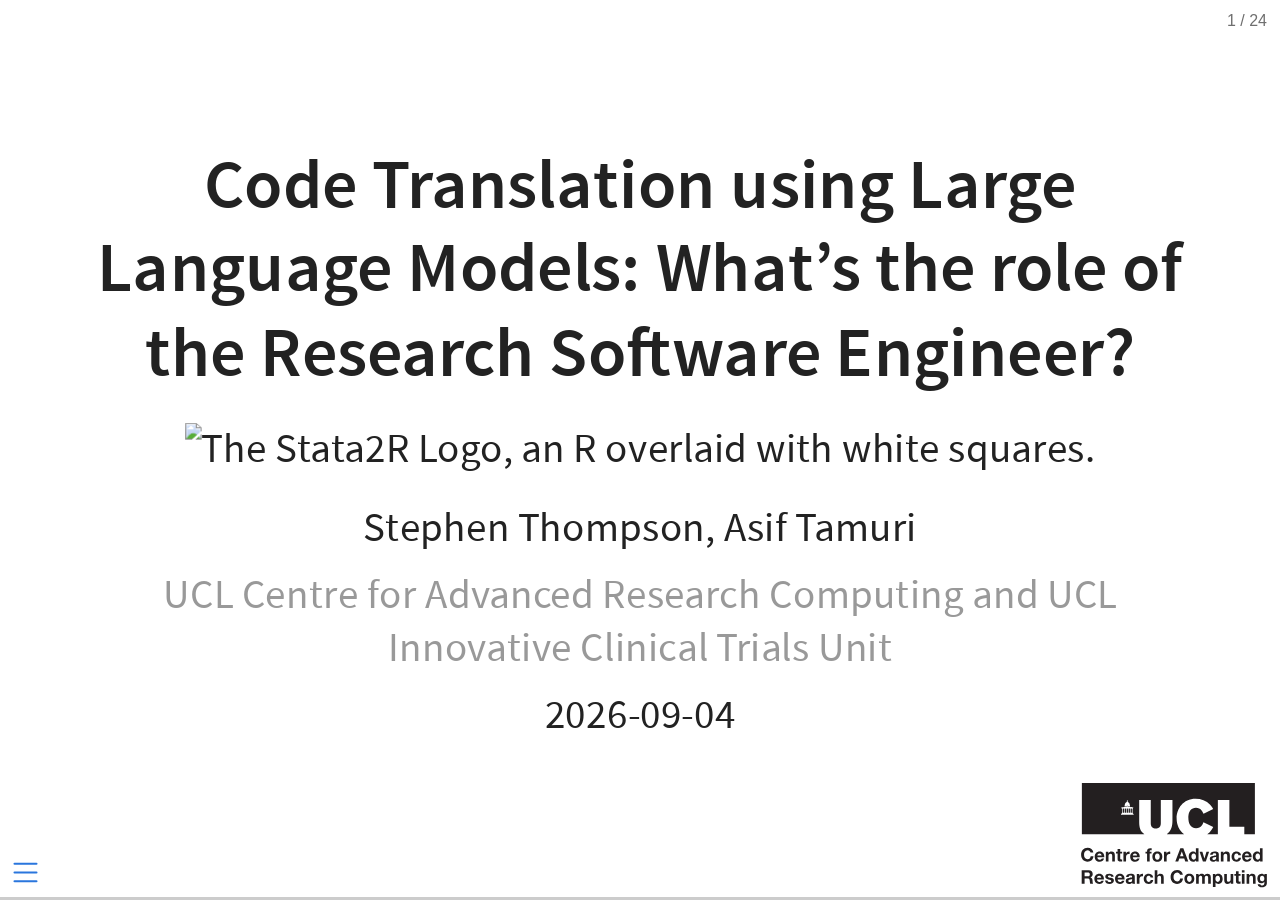
==== commit 96f4b04c: "Built site for gh-pages" ====
--- a/logo-slides.html
+++ b/logo-slides.html
@@ -9,7 +9,7 @@
 <link href="logo-slides_files/libs/quarto-html/quarto-syntax-highlighting-64a204ab8560d761af7679ceaba22944.css" rel="stylesheet" id="quarto-text-highlighting-styles"><meta charset="utf-8">
   <meta name="generator" content="quarto-1.10.18">
 
-  <meta name="author" content="Stephen Thompson">
+  <meta name="author" content="Stephen Thompson, Asif Tamuri">
   <meta name="dcterms.date" content="2026-09-04">
   <title>Code Translation using Large Language Models: What’s the role of the Research Software Engineer?</title>
   <meta name="apple-mobile-web-app-capable" content="yes">
@@ -35,72 +35,6 @@
       margin: 0 0.8em 0.2em -1em; /* quarto-specific, see https://github.com/quarto-dev/quarto-cli/issues/4556 */ 
       vertical-align: middle;
     }
-    /* CSS for syntax highlighting */
-    html { -webkit-text-size-adjust: 100%; }
-    pre > code.sourceCode { white-space: pre; position: relative; }
-    pre > code.sourceCode > span { display: inline-block; line-height: 1.25; }
-    pre > code.sourceCode > span:empty { height: 1.2em; }
-    .sourceCode { overflow: visible; }
-    code.sourceCode > span { color: inherit; text-decoration: inherit; }
-    div.sourceCode { margin: 1em 0; }
-    pre.sourceCode { margin: 0; }
-    @media screen {
-    div.sourceCode { overflow: auto; }
-    }
-    @media print {
-    pre > code.sourceCode { white-space: pre-wrap; }
-    pre > code.sourceCode > span { text-indent: -5em; padding-left: 5em; }
-    }
-    pre.numberSource code
-      { counter-reset: source-line 0; }
-    pre.numberSource code > span
-      { position: relative; left: -4em; counter-increment: source-line; }
-    pre.numberSource code > span > a:first-child::before
-      { content: counter(source-line);
-        position: relative; left: -1em; text-align: right; vertical-align: baseline;
-        border: none; display: inline-block;
-        -webkit-touch-callout: none; -webkit-user-select: none;
-        -khtml-user-select: none; -moz-user-select: none;
-        -ms-user-select: none; user-select: none;
-        padding: 0 4px; width: 4em;
-        color: #aaaaaa;
-      }
-    pre.numberSource { margin-left: 3em; border-left: 1px solid #aaaaaa;  padding-left: 4px; }
-    div.sourceCode
-      { color: #003b4f; background-color: #f1f3f5; }
-    @media screen {
-    pre > code.sourceCode > span > a:first-child::before { text-decoration: underline; }
-    }
-    code span { color: #003b4f; } /* Normal */
-    code span.al { color: #ad0000; } /* Alert */
-    code span.an { color: #5e5e5e; } /* Annotation */
-    code span.at { color: #657422; } /* Attribute */
-    code span.bn { color: #ad0000; } /* BaseN */
-    code span.bu { } /* BuiltIn */
-    code span.cf { color: #003b4f; font-weight: bold; } /* ControlFlow */
-    code span.ch { color: #20794d; } /* Char */
-    code span.cn { color: #8f5902; } /* Constant */
-    code span.co { color: #5e5e5e; } /* Comment */
-    code span.cv { color: #5e5e5e; font-style: italic; } /* CommentVar */
-    code span.do { color: #5e5e5e; font-style: italic; } /* Documentation */
-    code span.dt { color: #ad0000; } /* DataType */
-    code span.dv { color: #ad0000; } /* DecVal */
-    code span.er { color: #ad0000; } /* Error */
-    code span.ex { } /* Extension */
-    code span.fl { color: #ad0000; } /* Float */
-    code span.fu { color: #4758ab; } /* Function */
-    code span.im { color: #00769e; } /* Import */
-    code span.in { color: #5e5e5e; } /* Information */
-    code span.kw { color: #003b4f; font-weight: bold; } /* Keyword */
-    code span.op { color: #5e5e5e; } /* Operator */
-    code span.ot { color: #003b4f; } /* Other */
-    code span.pp { color: #ad0000; } /* Preprocessor */
-    code span.sc { color: #5e5e5e; } /* SpecialChar */
-    code span.ss { color: #20794d; } /* SpecialString */
-    code span.st { color: #20794d; } /* String */
-    code span.va { color: #111111; } /* Variable */
-    code span.vs { color: #20794d; } /* VerbatimString */
-    code span.wa { color: #5e5e5e; font-style: italic; } /* Warning */
   </style>
   <link rel="stylesheet" href="logo-slides_files/libs/revealjs/dist/theme/quarto-2740581606dc327e82f18f789b69d8a0.css">
   <link rel="stylesheet" href="css/style.css">
@@ -205,89 +139,79 @@
         <figure>
       <img src="https://avatars.githubusercontent.com/u/278628511?s=400&amp;u=ba33ed091d293c8e9da8789d491a2c1964c3a53c&amp;v=4" width="20%" alt="The Stata2R Logo, an R overlaid with white squares.">
       </figure>
-        <p class="author">Stephen Thompson</p>
+        <p class="author">Stephen Thompson, Asif Tamuri</p>
         <p class="institute" style="color: #999;">UCL Centre for Advanced Research Computing and UCL Innovative Clinical Trials Unit</p>
         <p class="date">2026-09-04</p>
   </section>
 <section id="todays-talk" class="slide level2">
 <h2>Today’s Talk</h2>
 <ul>
-<li class="fragment">Brief Introduction (Talk/Stephen/Toby)</li>
-<li class="fragment">Background (Collaboration with Clinical Trials Unit)</li>
+<li class="fragment">Brief Introduction (UCL ICTU, UCL ARC)</li>
 <li class="fragment">Code Translation Motivation</li>
 <li class="fragment">Code Translation Mechanics</li>
 <li class="fragment">Workshop Results and Next Steps</li>
 </ul>
 </section>
-<section id="introduction-stephen" class="slide level2">
-<h2>Introduction: Stephen</h2>
-<ul>
-<li class="fragment">Senior Research Software Engineer Since October 2023</li>
-<li class="fragment">Background in augmented reality for keyhole surgery.</li>
-<li class="fragment">Mostly Healthcare projects: informus, education, EMAP, sense-base.</li>
-<li class="fragment">Special interest in game development for healthcare - Astrobalance.</li>
-</ul>
-</section>
-<section id="background---arc-collaboration-with-ictu" class="slide level2">
-<h2>Background - ARC Collaboration with ICTU</h2>
+<section id="innovative-clinical-trials-unit" class="slide level2">
+<h2>Innovative Clinical Trials Unit</h2>
 <p><img data-src="images/clinical_trials_unit.png" alt="A screenshot of the Innovative Clinical Trials Unit website" height="280"></p>
 <ul>
-<li class="fragment">World leaders in clinical trial design</li>
-<li class="fragment">Robust/tested statistics to support clinical trial design</li>
-<li class="fragment">2nd Floor of 90HH</li>
-</ul>
-</section>
-<section id="arc-ictu-collaboration" class="slide level2">
-<h2>ARC / ICTU Collaboration</h2>
-<ul>
-<li class="fragment">Multiyear funding for ARC to support ICTU to improve code quality and sharing.</li>
-<li class="fragment">Outputs:
-<ul>
-<li class="fragment">“Using Large Language Models and Coding Agents to Translate Stata Packages: Benefits and Risks” <a href="https://stata-uk.com/stata-uk-2026.html">Stata Con, London, Next Week</a></li>
-<li class="fragment">“Code Translation using Large Language Models: What’s the role of the Research Software Engineer?” <a href="https://virtual.oxfordabstracts.com/event/76908/submission/92">RSE Con, September 2026</a></li>
+<li class="fragment">Expert in clinical trial design and analysis.</li>
+<li class="fragment">Robust/tested statistics to support clinical trial design.</li>
+<li class="fragment">Impact through successful clinical trials / publications.</li>
+</ul>
+</section>
+<section id="advanced-research-computing" class="slide level2">
+<h2>Advanced Research Computing</h2>
+<p><img data-src="images/arc.png" alt="A screenshot of the Advanced Research Computing website, stating that ARC is UCL's research, innovation and service centre for the tools, practices and systems that enable computational science and digital scholarship." height="280"></p>
+<ul>
+<li class="fragment">Support researchers to create impact through software.</li>
+<li class="fragment">Software re-use and software sustainability.
+<ul>
+<li class="fragment">Software that outlives the original grant funding.</li>
 </ul></li>
-</ul>
-</section>
-<section id="motivation---stata-translation" class="slide level2">
-<h2>Motivation - Stata Translation</h2>
-<ul>
-<li class="fragment">Stata - commercial (closed source) statistical analysis software
-<ul>
-<li class="fragment">economics, sociology, health</li>
+<li class="fragment">Develop skills to contribute to key open source software.</li>
+</ul>
+</section>
+<section id="motication-example-artbin." class="slide level2">
+<h2>Motication: Example artbin.</h2>
+<p><img data-src="images/artbin.png" alt="A screenshot of the artbin publication in the Stata Journal titled artbin: Extended sample size for randomized trials with binary outcomes." height="440"></p>
+</section>
+<section id="motivation-example-artbin." class="slide level2">
+<h2>Motivation: Example artbin.</h2>
+<ul>
+<li class="fragment">High quality software (including documentation and tests)</li>
+<li class="fragment">Demonstrated impact - used and cited in published trials.</li>
+<li class="fragment">Open source (GPL3) - free to download/modify
+<ul>
+<li class="fragment">need Stata License to run.</li>
 </ul></li>
-<li class="fragment">Researchers can publish bespoke packages.
-<ul>
-<li class="fragment">Stata journal enforces testing/documentation etc.</li>
-</ul></li>
-<li class="fragment">Compared to Python or R the software impact is limited.</li>
-<li class="fragment">Can we increase software impact by translating to other languages?</li>
-</ul>
-</section>
-<section id="motivation-stata-and-r-citation-metrics" class="slide level2">
-<h2>Motivation Stata and R (Citation Metrics)</h2>
-<ul>
-<li class="fragment">R Journal Impact (Scimago Journal Ranking: 0.483) (H-Index 71)</li>
-<li class="fragment">Stata Journal Impact (Scimago Journal Ranking: 1.699) (H-Index 123)</li>
+<li class="fragment">Can we increase impact by translation.</li>
+</ul>
+</section>
+<section id="motivation-example-reghdfe" class="slide level2">
+<h2>Motivation: Example reghdfe</h2>
+<ul>
+<li class="fragment"><a href="https://github.com/sergiocorreia/reghdfe">reghdfe</a></li>
+<li class="fragment">High impact Stata package</li>
+<li class="fragment">Is it sustainable/maintainable?</li>
+<li class="fragment">Can we make it last longer by translation.</li>
+<li class="fragment">Compare with <a href="https://github.com/tidyverse/dplyr">dplyr</a>.</li>
 </ul>
 </section>
 <section id="motivation-stata-and-r-software-metrics" class="slide level2">
 <h2>Motivation Stata and R (Software Metrics)</h2>
 <ul>
-<li class="fragment">Stata Language on GitHub 18.4K repositories ~ median 6 stars
-<ul>
-<li class="fragment">High impact Stata packages reghdfe 248 stars, ietoolkit 244</li>
-</ul></li>
-<li class="fragment">R Language on GithHub 1.1M repositories ~ median 313 stars</li>
-</ul>
-</section>
-<section id="motivation-stata-and-r---creating-impact" class="slide level2">
-<h2>Motivation Stata and R - Creating Impact</h2>
-<ul>
-<li class="fragment">Conclusion. Translations;
-<ul>
-<li class="fragment">may not have big impact on paper citations.</li>
-<li class="fragment">likely to increase the software impact (re-use, contributions, maintenance) of your software.</li>
-</ul></li>
+<li class="fragment">R is free and open source.</li>
+<li class="fragment">Many more users and developers for R.</li>
+<li class="fragment">Stata Language on GitHub 18.4K repositories</li>
+<li class="fragment">R Language on GithHub 1.1M repositories</li>
+</ul>
+</section>
+<section id="motivation-stata-and-r---more-impact" class="slide level2">
+<h2>Motivation Stata and R - More Impact?</h2>
+<ul>
+<li class="fragment">Translation is likely to increase impact of software, but no evidence yet.</li>
 </ul>
 </section>
 <section id="stata2r-practicalities" class="slide level2">
@@ -303,59 +227,53 @@
 <li class="fragment">Can we leverage advances in agent based code translation?</li>
 </ul>
 </section>
-<section id="rapidly-growing-work-on-code-translation-using-language-models." class="slide level2">
-<h2>Rapidly growing work on code translation using language models.</h2>
-
-<img data-src="images/paper_count.png" style="width:65.0%" alt="A plot showing a rapid increase in pubications references Lanugage models and code translations (to 65 in 2025)" class="r-stretch"></section>
-<section id="stata2r-practicalities-1" class="slide level2">
-<h2>Stata2R: Practicalities</h2>
-<ul>
-<li class="fragment">Resources:
-<ul>
-<li class="fragment">Departmental subscription to Claude Code.</li>
-<li class="fragment">Approx 4 weeks RSE time.</li>
-</ul></li>
-<li class="fragment">Plan:
-<ul>
-<li class="fragment">Research Code translation.</li>
-<li class="fragment">Develop method -&gt; A Claude Plugin.</li>
-<li class="fragment">Develop HowTo for Statisticians.</li>
-</ul></li>
-</ul>
-</section>
-<section id="whats-in-a-plugin" class="slide level2">
-<h2>What’s in a plugin</h2>
-<p>A plugin is a collection of <code>Skills</code></p>
-<div class="code-copy-outer-scaffold"><div class="sourceCode" id="cb1"><pre class="sourceCode numberSource md number-lines code-with-copy"><code class="sourceCode markdown"><span id="cb1-1"><a href="" aria-label="1"></a>└── skills</span>
-<span id="cb1-2"><a href="" aria-label="2"></a>    ├── add-missing-tests</span>
-<span id="cb1-3"><a href="" aria-label="3"></a>    │&nbsp;&nbsp; └── SKILL.md</span>
-<span id="cb1-4"><a href="" aria-label="4"></a>    ├── add-stata-tests-r</span>
-<span id="cb1-5"><a href="" aria-label="5"></a>    │&nbsp;&nbsp; └── SKILL.md</span>
-<span id="cb1-6"><a href="" aria-label="6"></a>    ├── hello</span>
-<span id="cb1-7"><a href="" aria-label="7"></a>    │&nbsp;&nbsp; └── SKILL.md</span>
-<span id="cb1-8"><a href="" aria-label="8"></a>    ├── pseudocode-to-r</span>
-<span id="cb1-9"><a href="" aria-label="9"></a>    │&nbsp;&nbsp; ├── assets</span>
-<span id="cb1-10"><a href="" aria-label="10"></a>    │&nbsp;&nbsp; ├── references</span>
-<span id="cb1-11"><a href="" aria-label="11"></a>    │&nbsp;&nbsp; │&nbsp;&nbsp; └── language_mappings.md</span>
-<span id="cb1-12"><a href="" aria-label="12"></a>    │&nbsp;&nbsp; └── SKILL.md</span>
-<span id="cb1-13"><a href="" aria-label="13"></a>    ├── run-stata</span>
-<span id="cb1-14"><a href="" aria-label="14"></a>    │&nbsp;&nbsp; └── SKILL.md</span>
-<span id="cb1-15"><a href="" aria-label="15"></a>    ├── stata-to-pseudocode</span>
-<span id="cb1-16"><a href="" aria-label="16"></a>    │&nbsp;&nbsp; ├── assets</span>
-<span id="cb1-17"><a href="" aria-label="17"></a>    │&nbsp;&nbsp; ├── references</span>
-<span id="cb1-18"><a href="" aria-label="18"></a>    │&nbsp;&nbsp; └── SKILL.md</span>
-<span id="cb1-19"><a href="" aria-label="19"></a>    └── translation-strategy</span>
-<span id="cb1-20"><a href="" aria-label="20"></a>        ├── assets</span>
-<span id="cb1-21"><a href="" aria-label="21"></a>        ├── references</span>
-<span id="cb1-22"><a href="" aria-label="22"></a>        └── SKILL.md</span>
-<span id="cb1-23"><a href="" aria-label="23"></a></span>
-<span id="cb1-24"><a href="" aria-label="24"></a>15 directories, 8 files</span></code></pre></div><button title="Copy to Clipboard" class="code-copy-button"><i class="bi"></i></button></div>
-</section>
-<section id="whats-in-a-skill" class="slide level2">
-<h2>What’s in a Skill</h2>
-<p><a href="https://github.com/stata-translations/Stata2R/blob/main/stata-translation/skills/">Skills are Markdown</a></p>
-<ul>
-<li class="fragment"><p>And easy to install</p>
+<section id="agentic-coding-claude-code" class="slide level2">
+<h2>Agentic Coding (Claude Code)</h2>
+<ul>
+<li class="fragment">A user interface for working with large language models to complete software tasks.</li>
+<li class="fragment">Users communicate in plain text (for example “translate artbin to R”)</li>
+<li class="fragment">Non deterministic (stochastic sampling from many possible answers).</li>
+<li class="fragment">We developed the <strong>Stata2R</strong> “plugin” with 4 “skills” to try and limit the effects of non deterministic behaviour.</li>
+</ul>
+</section>
+<section id="plugin-skill-1-translation-strategy" class="slide level2">
+<h2>Plugin Skill 1: Translation Strategy</h2>
+<ul>
+<li class="fragment">Summarise the purpose of the library.</li>
+<li class="fragment">Is it worth translating? (existing R libraries, users etc)</li>
+<li class="fragment">Is the documentation and testing sufficient to enable a good translation.</li>
+</ul>
+</section>
+<section id="plugin-skill-2-stata-to-pseudocode" class="slide level2">
+<h2>Plugin Skill 2: Stata to Pseudocode</h2>
+<ul>
+<li class="fragment">Evidence that two stage translation creates better code.</li>
+<li class="fragment">Enables a human review step.</li>
+<li class="fragment">Supports translation to multiple target language.</li>
+<li class="fragment">Deliberately excluded any existing tests.</li>
+</ul>
+</section>
+<section id="plugin-skill-3-pseudocode-to-r" class="slide level2">
+<h2>Plugin Skill 3: Pseudocode to R</h2>
+<ul>
+<li class="fragment">Use the pseudocode to create an R package.</li>
+<li class="fragment">Copy over licence file and create README, CONTRIBUTING, files etc.</li>
+</ul>
+</section>
+<section id="plugin-skill-4-add-stata-tests-to-r" class="slide level2">
+<h2>Plugin Skill 4: Add Stata Tests to R</h2>
+<ul>
+<li class="fragment">Port the Stata tests to R and confirm they pass.</li>
+<li class="fragment">Document Stata to R test correspondence and verify results.</li>
+<li class="fragment">Port Stata documentation and examples to R (create vignettes)</li>
+<li class="fragment">Port any dialogues (graphical user interfaces) to R.</li>
+</ul>
+</section>
+<section id="whats-in-a-plugin-skill" class="slide level2">
+<h2>What’s in a Plugin / Skill</h2>
+<p><a href="https://github.com/stata-translations/Stata2R/blob/main/stata-translation/skills/">Skills are Plain Text</a></p>
+<ul>
+<li class="fragment"><p>Plugins are collections of skills that are easy to install</p>
 <pre><code>/plugins marketplace add https://github.com/stata-translations/Stata2R.git
 /plugin install stata-translation
 /reload-plugins
@@ -364,45 +282,24 @@
 </section>
 <section id="run-as-an-interactive-workshop" class="slide level2">
 <h2>Run as an interactive workshop</h2>
-<p>Developed and delivered a <a href="https://github.com/stata-translations/Stata2R/blob/main/docs/workshop.md">Workshop</a> to around 10 statisticians. Aims:</p>
-<ul>
-<li class="fragment">Teach them how to use Claude to translate code.</li>
-<li class="fragment">Leverage their skills to help understand how well Claude works.
+<p>We developed and delivered a <a href="https://github.com/stata-translations/Stata2R/blob/main/docs/workshop.md">Workshop</a> to<br>
+10 statisticians aiming to:</p>
+<ul>
+<li class="fragment">Teach statisticians to use Claude to translate code.</li>
+<li class="fragment">Leverage statisticians skills to help understand how well Claude works.
 <ul>
 <li class="fragment"><a href="https://forms.cloud.microsoft/Pages/ResponsePage.aspx?id=_oivH5ipW0yTySEKEdmlwuNcJ7ofdGhDpRexUha3NYhUMU5QQ000NVpFTVRKRTEzRDRCQ0w4V05XMS4u">Pre Workshop Surveys</a></li>
 <li class="fragment"><a href="https://forms.office.com/Pages/ResponsePage.aspx?id=_oivH5ipW0yTySEKEdmlwkgtFALcEfRKnhSRePBd-9dUQjI1SzdIT1pROVBHVDJSNDU3QUNZVTBGTiQlQCN0PWcu">Post work shop survey</a></li>
 </ul></li>
 </ul>
 </section>
-<section id="results-brief" class="slide level2">
-<h2>Results: Brief</h2>
-<ul>
-<li class="fragment">Claude can translate code and appears to give sensible results.</li>
-<li class="fragment">Participants were generally happy and eager to pursue this further.
-<ul>
-<li class="fragment">Statisticians take the accuracy of the software very seriously.</li>
-</ul></li>
-</ul>
-</section>
-<section id="pre-workshop-current-roles" class="slide level2">
-<h2>Pre-Workshop: Current Roles</h2>
-<iframe width="100%" height="100%" src="https://stata-translations.github.io/workshop-results/pre-roles.html" title="Answers to survey question on current roles. Total of 9 statisticians, 5 researchers, 1 research software engineer, one Data Scientist."></iframe>
-</section>
-<section id="pre-workshop-stata-fluency" class="slide level2">
-<h2>Pre-Workshop: Stata Fluency</h2>
-<iframe width="100%" height="100%" src="https://stata-translations.github.io/workshop-results/pre-stata_fluency.html" title="The participants self reported stata fluency. 8 were fluent, 4 Occasional, 1 never."></iframe>
-</section>
 <section id="pre-workshop-stata-and-r-fluency" class="slide level2">
 <h2>Pre-Workshop: Stata and R Fluency</h2>
 <iframe width="100%" height="100%" src="https://stata-translations.github.io/workshop-results/pre-stata-vs-r_fluency.html" title="X-Y plot of Stata vs R Fluency. No one was fluent in both."></iframe>
 </section>
-<section id="pre-workshop-language-correlation" class="slide level2">
-<h2>Pre-Workshop: Language Correlation</h2>
-<iframe width="100%" height="100%" src="https://stata-translations.github.io/workshop-results/pre-languages.html" title="Correlation between language fluency. Fluency in Stata was negatively correlated with fluency in R, Python, and Matlab."></iframe>
-</section>
-<section id="pre-workshop-expectations-word-cloud" class="slide level2">
-<h2>Pre-Workshop: Expectations Word Cloud</h2>
-<iframe width="100%" height="100%" src="https://stata-translations.github.io/workshop-results/pre_expectations.html" title="A word cloud of answers to the free text question 'Is there anything specific you want to get out of the workshop?' The dominant phrase is 'Stata to R Translation' Other phrases include 'LLM Workflow best practices' and 'Exploring Claude's Capabilities'"></iframe>
+<section id="post-workshop-skills-assessment-time-taken." class="slide level2">
+<h2>Post-Workshop: Skills assessment (Time Taken).</h2>
+<iframe width="100%" height="100%" src="https://stata-translations.github.io/workshop-results/post_model_time.html" title="The time taken to perform translation by model variant."></iframe>
 </section>
 <section id="post-workshop-concerns-work-cloud" class="slide level2">
 <h2>Post-Workshop: Concerns Work Cloud</h2>
@@ -412,59 +309,31 @@
 <h2>Post-Workshop: Ideas for Improvements / Future Work.</h2>
 <iframe width="100%" height="100%" src="https://stata-translations.github.io/workshop-results/post_improvements.html" title="A word cloud of answers to the question " what="" improvements="" would="" you="" suggest?="" most="" respondonts="" wanted="" to="" see="" more="" work="" on="" 'verifying="" correctness'"=""></iframe>
 </section>
-<section id="post-workshop-skills-assessment-analysis." class="slide level2">
-<h2>Post-Workshop: Skills assessment (analysis).</h2>
-<iframe width="100%" height="100%" src="https://stata-translations.github.io/workshop-results/post_model_analysis.html" title="The third blood vessel game."></iframe>
-</section>
-<section id="post-workshop-skills-assessment-infrastructure." class="slide level2">
-<h2>Post-Workshop: Skills assessment (infrastructure).</h2>
-<iframe width="100%" height="100%" src="https://stata-translations.github.io/workshop-results/post_model_infrastructure.html" title="The third blood vessel game."></iframe>
-</section>
-<section id="post-workshop-skills-assessment-interaction-required." class="slide level2">
-<h2>Post-Workshop: Skills assessment (interaction required).</h2>
-<iframe width="100%" height="100%" src="https://stata-translations.github.io/workshop-results/post_model_interaction.html" title="The third blood vessel game."></iframe>
-</section>
-<section id="post-workshop-skills-assessment-pseudocode." class="slide level2">
-<h2>Post-Workshop: Skills assessment (pseudocode).</h2>
-<iframe width="100%" height="100%" src="https://stata-translations.github.io/workshop-results/post_model_pseudocode.html" title="The third blood vessel game."></iframe>
-</section>
-<section id="post-workshop-skills-assessment-reliability." class="slide level2">
-<h2>Post-Workshop: Skills assessment (reliability).</h2>
-<iframe width="100%" height="100%" src="https://stata-translations.github.io/workshop-results/post_model_reliability.html" title="The third blood vessel game."></iframe>
-</section>
-<section id="post-workshop-skills-assessment-target-language-quality." class="slide level2">
-<h2>Post-Workshop: Skills assessment (target language quality).</h2>
-<iframe width="100%" height="100%" src="https://stata-translations.github.io/workshop-results/post_model_target_language.html" title="The third blood vessel game."></iframe>
-</section>
-<section id="post-workshop-skills-assessment-testing-quality." class="slide level2">
-<h2>Post-Workshop: Skills assessment (testing quality).</h2>
-<iframe width="100%" height="100%" src="https://stata-translations.github.io/workshop-results/post_model_testing.html" title="The third blood vessel game."></iframe>
-</section>
-<section id="post-workshop-skills-assessment-time-taken." class="slide level2">
-<h2>Post-Workshop: Skills assessment (Time Taken).</h2>
-<iframe width="100%" height="100%" src="https://stata-translations.github.io/workshop-results/post_model_time.html" title="The third blood vessel game."></iframe>
-</section>
-<section id="post-workshop-skills-assessment-documentation-quality." class="slide level2">
-<h2>Post-Workshop: Skills assessment (Documentation Quality).</h2>
-<iframe width="100%" height="100%" src="https://stata-translations.github.io/workshop-results/post_model_vs_effort.html" title="The third blood vessel game."></iframe>
-</section>
-<section id="post-workshop-workshop-quality" class="slide level2">
-<h2>Post-Workshop: Workshop Quality</h2>
-<iframe width="100%" height="100%" src="https://stata-translations.github.io/workshop-results/post_workshop_useful.html" title="The third blood vessel game."></iframe>
+<section id="further-considerations" class="slide level2">
+<h2>Further Considerations</h2>
+<ul>
+<li class="fragment">Ongoing development (do you plan on maintaining both versions?)</li>
+<li class="fragment">Are you complying with the original license?</li>
+<li class="fragment">Who owns the copyright?</li>
+<li class="fragment">Preventing access to sensitive data.</li>
+</ul>
 </section>
 <section id="summary" class="slide level2">
 <h2>Summary</h2>
 <ul>
 <li class="fragment">Claude can translate code.</li>
+<li class="fragment">Results are non deterministic.</li>
 <li class="fragment">The plugin provides some structure, but human intervention is still required to keep Claude on track.</li>
 <li class="fragment">Translation depends on documentation and testing as well as source code quality.</li>
-<li class="fragment">Results are non deterministic.</li>
-<li class="fragment">Future work: Publish to CRAN.</li>
-</ul>
-</section>
-<section id="with-thanks-to" class="slide level2">
-<h2>With thanks to:</h2>
-<p>Asif Tamuri, James Carpenter, Matthew Burnell, David Fisher, Babak Choodri-Oskooei, Matteo Quartagno, Becky Turner, Tra My Pham, Guilio Scola, Michelle Clements, Ian White, Samina Begum, Henry Bern, Akshay Jagadeesh, David Perez-Suarez, Haroon Chughtai, and Toby.</p>
+<li class="fragment">Accuracy and validation is critical for clinical trials software.</li>
+</ul>
+</section>
+<section id="contributors" class="slide level2">
+<h2>Contributors:</h2>
+<p>James Carpenter, Tra My Pham, Asif Tamuri, David Fisher, Matteo Quartagno, Carlos Diaz Montana, Ian White, Toby Thompson</p>
+<p><strong>Links:</strong></p>
+<p>Slides: <a href="https://doi.org/10.5281/zenodo.22124100">https://doi.org/10.5281/zenodo.22124100</a> Workshop Results: <a href="https://doi.org/10.5281/zenodo.22093626">https://doi.org/10.5281/zenodo.22093626</a> Stata2R Plugin: <a href="https://github.com/stata-translations/Stata2R">https://github.com/stata-translations/Stata2R</a></p>
+<p><img data-src="images/qr-code.png" alt="Link to https://stata-translations.github.io/talks-stata-conference/" height="240"></p>
 
 </section>
     </div>
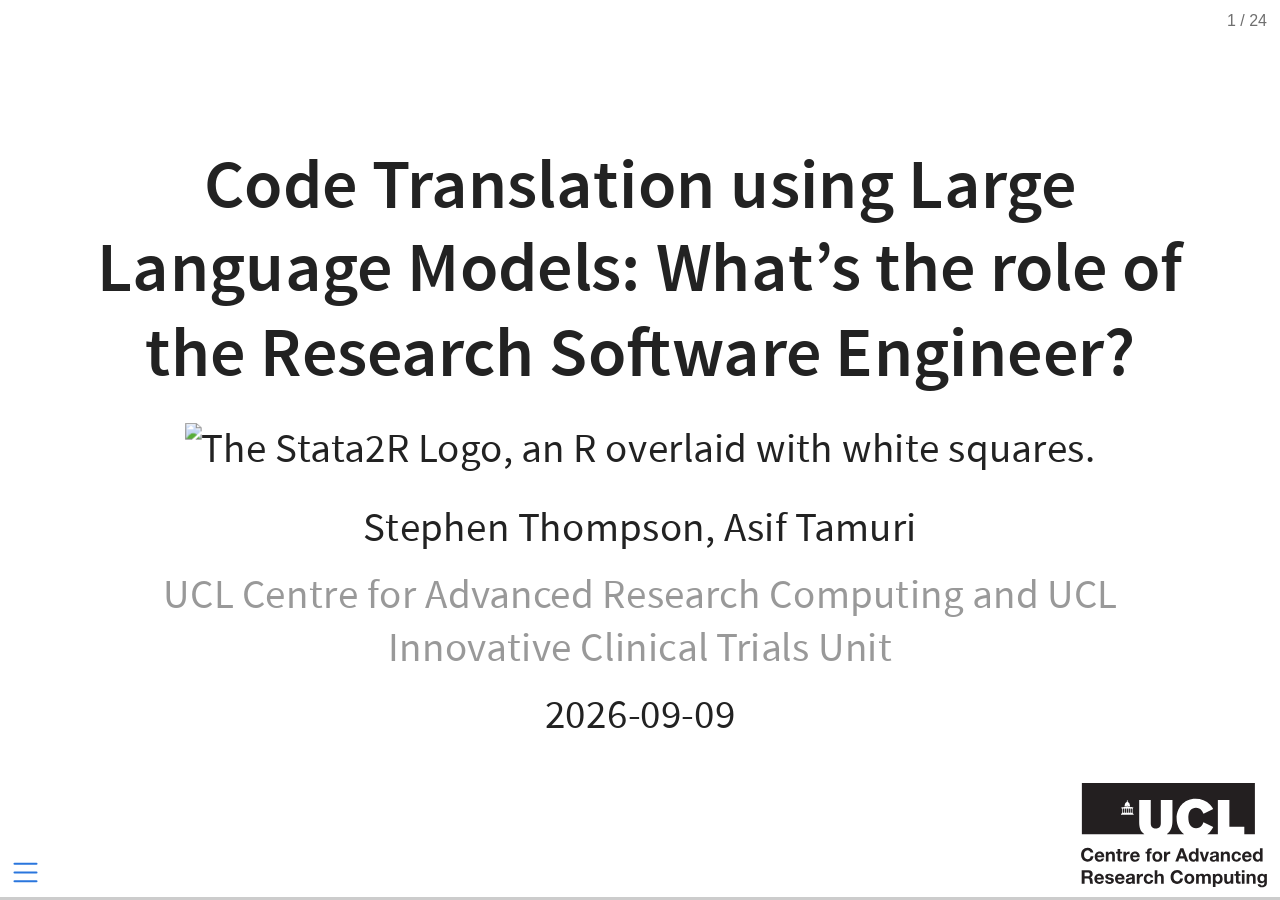
==== commit 3ccfcaed: "Built site for gh-pages" ====
--- a/logo-slides.html
+++ b/logo-slides.html
@@ -10,7 +10,7 @@
   <meta name="generator" content="quarto-1.10.18">
 
   <meta name="author" content="Stephen Thompson, Asif Tamuri">
-  <meta name="dcterms.date" content="2026-09-04">
+  <meta name="dcterms.date" content="2026-09-09">
   <title>Code Translation using Large Language Models: What’s the role of the Research Software Engineer?</title>
   <meta name="apple-mobile-web-app-capable" content="yes">
   <meta name="apple-mobile-web-app-status-bar-style" content="black-translucent">
@@ -141,7 +141,7 @@
       </figure>
         <p class="author">Stephen Thompson, Asif Tamuri</p>
         <p class="institute" style="color: #999;">UCL Centre for Advanced Research Computing and UCL Innovative Clinical Trials Unit</p>
-        <p class="date">2026-09-04</p>
+        <p class="date">2026-09-09</p>
   </section>
 <section id="todays-talk" class="slide level2">
 <h2>Today’s Talk</h2>
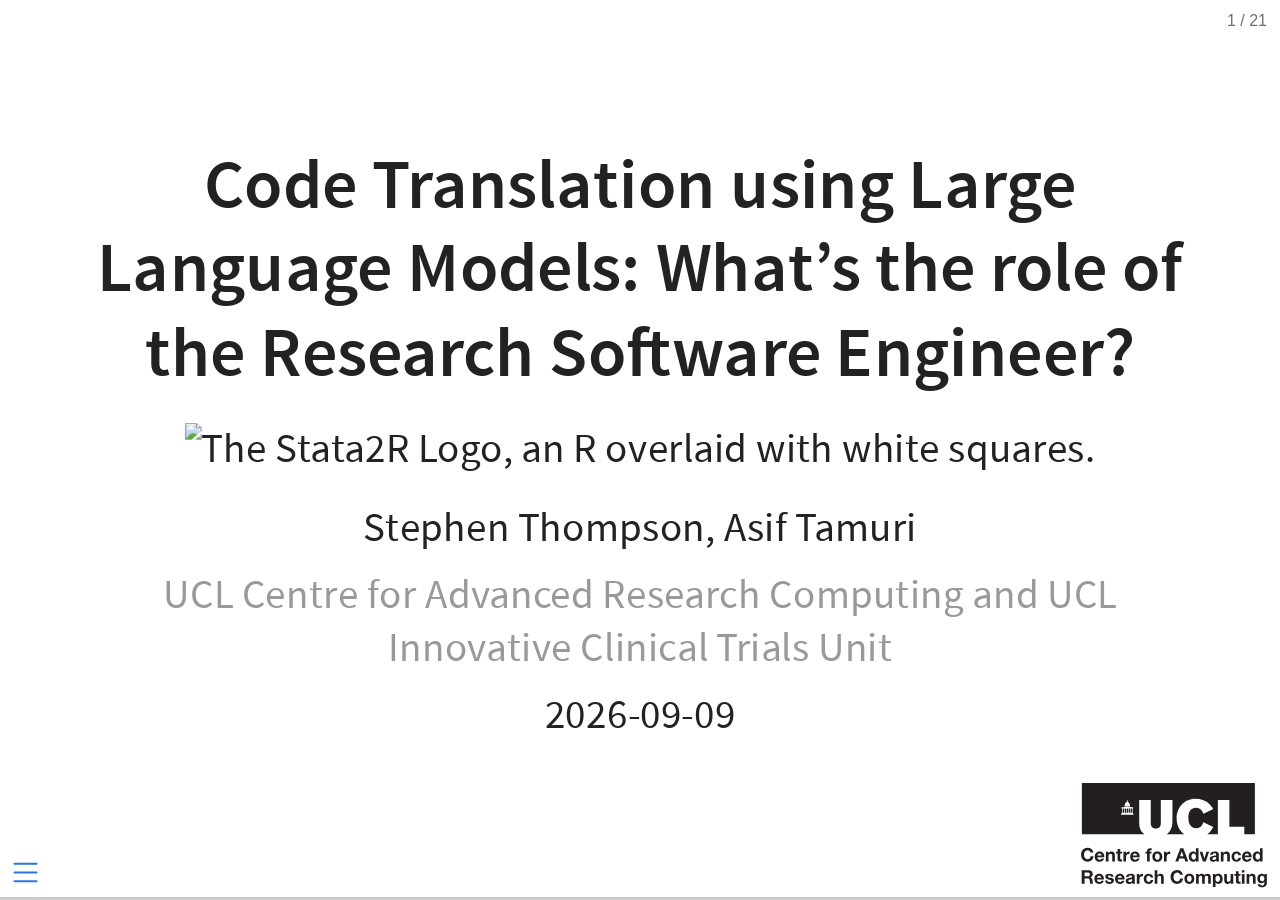
==== commit 1388a3ec: "Built site for gh-pages" ====
--- a/logo-slides.html
+++ b/logo-slides.html
@@ -149,35 +149,37 @@
 <li class="fragment">Brief Introduction (UCL ICTU, UCL ARC)</li>
 <li class="fragment">Code Translation Motivation</li>
 <li class="fragment">Code Translation Mechanics</li>
-<li class="fragment">Workshop Results and Next Steps</li>
-</ul>
-</section>
-<section id="innovative-clinical-trials-unit" class="slide level2">
-<h2>Innovative Clinical Trials Unit</h2>
-<p><img data-src="images/clinical_trials_unit.png" alt="A screenshot of the Innovative Clinical Trials Unit website" height="280"></p>
-<ul>
-<li class="fragment">Expert in clinical trial design and analysis.</li>
-<li class="fragment">Robust/tested statistics to support clinical trial design.</li>
+<li class="fragment">Workshop Results</li>
+<li class="fragment">Summary</li>
+</ul>
+</section>
+<section id="innovative-clinical-trials-unit-and-arc" class="slide level2">
+<h2>Innovative Clinical Trials Unit and ARC</h2>
+<p><img data-src="images/clinical_trials_unit.png" alt="A screenshot of the Innovative Clinical Trials Unit website" height="220"> <img data-src="images/plus.png" alt="A plus sign" height="220"> <img data-src="images/arc.png" alt="A screenshot of the Advanced Research Computing website, stating that ARC is UCL's research, innovation and service centre for the tools, practices and systems that enable computational science and digital scholarship." height="220"></p>
+<ul>
+<li class="fragment">Experts in clinical trial design and analysis - statisticians.
+<ul>
 <li class="fragment">Impact through successful clinical trials / publications.</li>
-</ul>
-</section>
-<section id="advanced-research-computing" class="slide level2">
-<h2>Advanced Research Computing</h2>
-<p><img data-src="images/arc.png" alt="A screenshot of the Advanced Research Computing website, stating that ARC is UCL's research, innovation and service centre for the tools, practices and systems that enable computational science and digital scholarship." height="280"></p>
-<ul>
-<li class="fragment">Support researchers to create impact through software.</li>
-<li class="fragment">Software re-use and software sustainability.
-<ul>
-<li class="fragment">Software that outlives the original grant funding.</li>
 </ul></li>
-<li class="fragment">Develop skills to contribute to key open source software.</li>
-</ul>
-</section>
-<section id="motication-example-artbin." class="slide level2">
-<h2>Motication: Example artbin.</h2>
+<li class="fragment">Research software engineers
+<ul>
+<li class="fragment">Collaboration to create create impact through software.</li>
+</ul></li>
+</ul>
+</section>
+<section id="about-stata" class="slide level2">
+<h2>About Stata</h2>
+<ul>
+<li class="fragment">Closed source commercial statistics software.</li>
+<li class="fragment">Supports community contribution with a package library and publication through the Stata journal.</li>
+<li class="fragment">Stata journal encourages good software practice - tests, documentation.</li>
+</ul>
+</section>
+<section id="motivation-example-artbin." class="slide level2">
+<h2>Motivation: Example artbin.</h2>
 <p><img data-src="images/artbin.png" alt="A screenshot of the artbin publication in the Stata Journal titled artbin: Extended sample size for randomized trials with binary outcomes." height="440"></p>
 </section>
-<section id="motivation-example-artbin." class="slide level2">
+<section id="motivation-example-artbin.-1" class="slide level2">
 <h2>Motivation: Example artbin.</h2>
 <ul>
 <li class="fragment">High quality software (including documentation and tests)</li>
@@ -186,32 +188,8 @@
 <ul>
 <li class="fragment">need Stata License to run.</li>
 </ul></li>
+<li class="fragment">Stata community is tiny compared to R or Python.</li>
 <li class="fragment">Can we increase impact by translation.</li>
-</ul>
-</section>
-<section id="motivation-example-reghdfe" class="slide level2">
-<h2>Motivation: Example reghdfe</h2>
-<ul>
-<li class="fragment"><a href="https://github.com/sergiocorreia/reghdfe">reghdfe</a></li>
-<li class="fragment">High impact Stata package</li>
-<li class="fragment">Is it sustainable/maintainable?</li>
-<li class="fragment">Can we make it last longer by translation.</li>
-<li class="fragment">Compare with <a href="https://github.com/tidyverse/dplyr">dplyr</a>.</li>
-</ul>
-</section>
-<section id="motivation-stata-and-r-software-metrics" class="slide level2">
-<h2>Motivation Stata and R (Software Metrics)</h2>
-<ul>
-<li class="fragment">R is free and open source.</li>
-<li class="fragment">Many more users and developers for R.</li>
-<li class="fragment">Stata Language on GitHub 18.4K repositories</li>
-<li class="fragment">R Language on GithHub 1.1M repositories</li>
-</ul>
-</section>
-<section id="motivation-stata-and-r---more-impact" class="slide level2">
-<h2>Motivation Stata and R - More Impact?</h2>
-<ul>
-<li class="fragment">Translation is likely to increase impact of software, but no evidence yet.</li>
 </ul>
 </section>
 <section id="stata2r-practicalities" class="slide level2">
@@ -224,16 +202,18 @@
 <li class="fragment">Domain Expertise (Statistics)</li>
 <li class="fragment">Time (funding)</li>
 </ul></li>
-<li class="fragment">Can we leverage advances in agent based code translation?</li>
+<li class="fragment">Lets leverage advances in agent based code translation?</li>
 </ul>
 </section>
 <section id="agentic-coding-claude-code" class="slide level2">
 <h2>Agentic Coding (Claude Code)</h2>
 <ul>
-<li class="fragment">A user interface for working with large language models to complete software tasks.</li>
-<li class="fragment">Users communicate in plain text (for example “translate artbin to R”)</li>
+<li class="fragment">Users communicate in plain text (for example “translate artbin to R”)
+<ul>
 <li class="fragment">Non deterministic (stochastic sampling from many possible answers).</li>
-<li class="fragment">We developed the <strong>Stata2R</strong> “plugin” with 4 “skills” to try and limit the effects of non deterministic behaviour.</li>
+<li class="fragment">Will usually do what you ask, which may not be a good thing.</li>
+</ul></li>
+<li class="fragment">We developed the <strong>Stata2R</strong> “plugin” with 4 “skills” to limit the impact of non deterministic behaviour and unquestioning behaviour.</li>
 </ul>
 </section>
 <section id="plugin-skill-1-translation-strategy" class="slide level2">
@@ -280,8 +260,8 @@
 /stata-translation:hello</code></pre></li>
 </ul>
 </section>
-<section id="run-as-an-interactive-workshop" class="slide level2">
-<h2>Run as an interactive workshop</h2>
+<section id="developed-a-training-program." class="slide level2">
+<h2>Developed a training program.</h2>
 <p>We developed and delivered a <a href="https://github.com/stata-translations/Stata2R/blob/main/docs/workshop.md">Workshop</a> to<br>
 10 statisticians aiming to:</p>
 <ul>
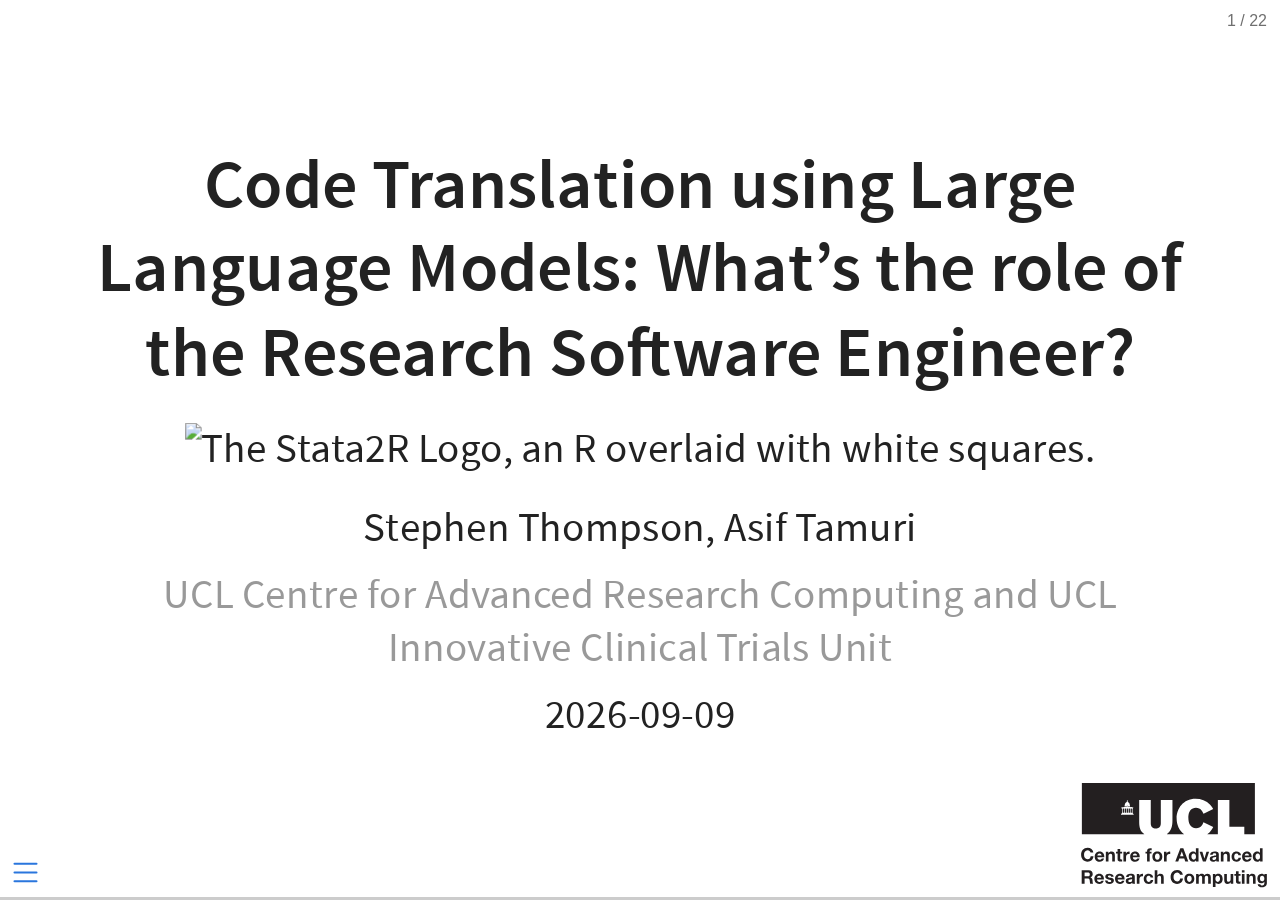
==== commit 3f495e68: "Built site for gh-pages" ====
--- a/logo-slides.html
+++ b/logo-slides.html
@@ -160,10 +160,11 @@
 <li class="fragment">Experts in clinical trial design and analysis - statisticians.
 <ul>
 <li class="fragment">Impact through successful clinical trials / publications.</li>
+<li class="fragment">A lot of software written in Stata.</li>
 </ul></li>
 <li class="fragment">Research software engineers
 <ul>
-<li class="fragment">Collaboration to create create impact through software.</li>
+<li class="fragment">Collaboration to create impact through software.</li>
 </ul></li>
 </ul>
 </section>
@@ -214,50 +215,60 @@
 <li class="fragment">Will usually do what you ask, which may not be a good thing.</li>
 </ul></li>
 <li class="fragment">We developed the <strong>Stata2R</strong> “plugin” with 4 “skills” to limit the impact of non deterministic behaviour and unquestioning behaviour.</li>
-</ul>
-</section>
-<section id="plugin-skill-1-translation-strategy" class="slide level2">
-<h2>Plugin Skill 1: Translation Strategy</h2>
-<ul>
-<li class="fragment">Summarise the purpose of the library.</li>
-<li class="fragment">Is it worth translating? (existing R libraries, users etc)</li>
-<li class="fragment">Is the documentation and testing sufficient to enable a good translation.</li>
-</ul>
-</section>
-<section id="plugin-skill-2-stata-to-pseudocode" class="slide level2">
-<h2>Plugin Skill 2: Stata to Pseudocode</h2>
-<ul>
-<li class="fragment">Evidence that two stage translation creates better code.</li>
-<li class="fragment">Enables a human review step.</li>
-<li class="fragment">Supports translation to multiple target language.</li>
-<li class="fragment">Deliberately excluded any existing tests.</li>
-</ul>
-</section>
-<section id="plugin-skill-3-pseudocode-to-r" class="slide level2">
-<h2>Plugin Skill 3: Pseudocode to R</h2>
-<ul>
-<li class="fragment">Use the pseudocode to create an R package.</li>
-<li class="fragment">Copy over licence file and create README, CONTRIBUTING, files etc.</li>
-</ul>
-</section>
-<section id="plugin-skill-4-add-stata-tests-to-r" class="slide level2">
-<h2>Plugin Skill 4: Add Stata Tests to R</h2>
-<ul>
-<li class="fragment">Port the Stata tests to R and confirm they pass.</li>
-<li class="fragment">Document Stata to R test correspondence and verify results.</li>
-<li class="fragment">Port Stata documentation and examples to R (create vignettes)</li>
-<li class="fragment">Port any dialogues (graphical user interfaces) to R.</li>
+<li class="fragment">We delivered a 4 hour workshop to use the plugin.</li>
 </ul>
 </section>
 <section id="whats-in-a-plugin-skill" class="slide level2">
 <h2>What’s in a Plugin / Skill</h2>
-<p><a href="https://github.com/stata-translations/Stata2R/blob/main/stata-translation/skills/">Skills are Plain Text</a></p>
+<p><a href="https://github.com/stata-translations/Stata2R/blob/main/stata-translation/skills/">Skills are defined in markdown.</a></p>
 <ul>
 <li class="fragment"><p>Plugins are collections of skills that are easy to install</p>
 <pre><code>/plugins marketplace add https://github.com/stata-translations/Stata2R.git
 /plugin install stata-translation
 /reload-plugins
 /stata-translation:hello</code></pre></li>
+<li class="fragment"><pre><code>/stata-translation:translation-strategy
+</code></pre></li>
+<li class="fragment"><pre><code>/stata-translation:stata-to-pseudocode
+</code></pre></li>
+<li class="fragment"><pre><code>/stata-translation:pseudocode-to-r
+</code></pre></li>
+<li class="fragment"><pre><code>/stata-translation:add-missing-tests
+</code></pre></li>
+</ul>
+</section>
+<section id="plugin-skill-1-translation-strategy" class="slide level2">
+<h2>Plugin Skill 1: Translation Strategy</h2>
+<ul>
+<li class="fragment">Summarise the purpose of the library.</li>
+<li class="fragment">Is it worth translating? (existing R libraries, users etc)</li>
+<li class="fragment">Is the documentation and testing sufficient to enable a good translation.</li>
+</ul>
+</section>
+<section id="plugin-skill-2-stata-to-pseudocode" class="slide level2">
+<h2>Plugin Skill 2: Stata to Pseudocode</h2>
+<ul>
+<li class="fragment">Evidence that two stage translation creates better code.</li>
+<li class="fragment">Enables a human review step.</li>
+<li class="fragment">Use any documentation files (.sthlp) to inform the translation.</li>
+<li class="fragment">Ignore all files in the testing directory.</li>
+</ul>
+</section>
+<section id="plugin-skill-3-pseudocode-to-r" class="slide level2">
+<h2>Plugin Skill 3: Pseudocode to R</h2>
+<ul>
+<li class="fragment">Use the pseudocode to create an R package.</li>
+<li class="fragment">Create automated tests.</li>
+<li class="fragment">Port Stata documentation and examples to R (create vignettes)</li>
+<li class="fragment">Port any dialogues (graphical user interfaces) to R.</li>
+<li class="fragment">Copy over licence file and create README, CONTRIBUTING, files etc.</li>
+</ul>
+</section>
+<section id="plugin-skill-4-add-missing-stata-tests-to-r" class="slide level2">
+<h2>Plugin Skill 4: Add Missing Stata Tests to R</h2>
+<ul>
+<li class="fragment">Port the Stata tests to R and confirm they pass.</li>
+<li class="fragment">Document Stata to R test correspondence and verify results.</li>
 </ul>
 </section>
 <section id="developed-a-training-program." class="slide level2">
@@ -266,7 +277,7 @@
 10 statisticians aiming to:</p>
 <ul>
 <li class="fragment">Teach statisticians to use Claude to translate code.</li>
-<li class="fragment">Leverage statisticians skills to help understand how well Claude works.
+<li class="fragment">Use statisticians to review the quality of resulting translations.
 <ul>
 <li class="fragment"><a href="https://forms.cloud.microsoft/Pages/ResponsePage.aspx?id=_oivH5ipW0yTySEKEdmlwuNcJ7ofdGhDpRexUha3NYhUMU5QQ000NVpFTVRKRTEzRDRCQ0w4V05XMS4u">Pre Workshop Surveys</a></li>
 <li class="fragment"><a href="https://forms.office.com/Pages/ResponsePage.aspx?id=_oivH5ipW0yTySEKEdmlwkgtFALcEfRKnhSRePBd-9dUQjI1SzdIT1pROVBHVDJSNDU3QUNZVTBGTiQlQCN0PWcu">Post work shop survey</a></li>
@@ -277,8 +288,12 @@
 <h2>Pre-Workshop: Stata and R Fluency</h2>
 <iframe width="100%" height="100%" src="https://stata-translations.github.io/workshop-results/pre-stata-vs-r_fluency.html" title="X-Y plot of Stata vs R Fluency. No one was fluent in both."></iframe>
 </section>
-<section id="post-workshop-skills-assessment-time-taken." class="slide level2">
-<h2>Post-Workshop: Skills assessment (Time Taken).</h2>
+<section id="post-workshop-skills-assessment-target-language-quality." class="slide level2">
+<h2>Post-Workshop: Skills assessment (Target language quality).</h2>
+<iframe width="100%" height="100%" src="https://stata-translations.github.io/workshop-results/post_model_target_language.html" title="The percieved quality of the translation, grouped my model variant."></iframe>
+</section>
+<section id="post-workshop-skills-assessment-example-time-taken." class="slide level2">
+<h2>Post-Workshop: Skills assessment Example (Time Taken).</h2>
 <iframe width="100%" height="100%" src="https://stata-translations.github.io/workshop-results/post_model_time.html" title="The time taken to perform translation by model variant."></iframe>
 </section>
 <section id="post-workshop-concerns-work-cloud" class="slide level2">
@@ -304,8 +319,6 @@
 <li class="fragment">Claude can translate code.</li>
 <li class="fragment">Results are non deterministic.</li>
 <li class="fragment">The plugin provides some structure, but human intervention is still required to keep Claude on track.</li>
-<li class="fragment">Translation depends on documentation and testing as well as source code quality.</li>
-<li class="fragment">Accuracy and validation is critical for clinical trials software.</li>
 </ul>
 </section>
 <section id="contributors" class="slide level2">
